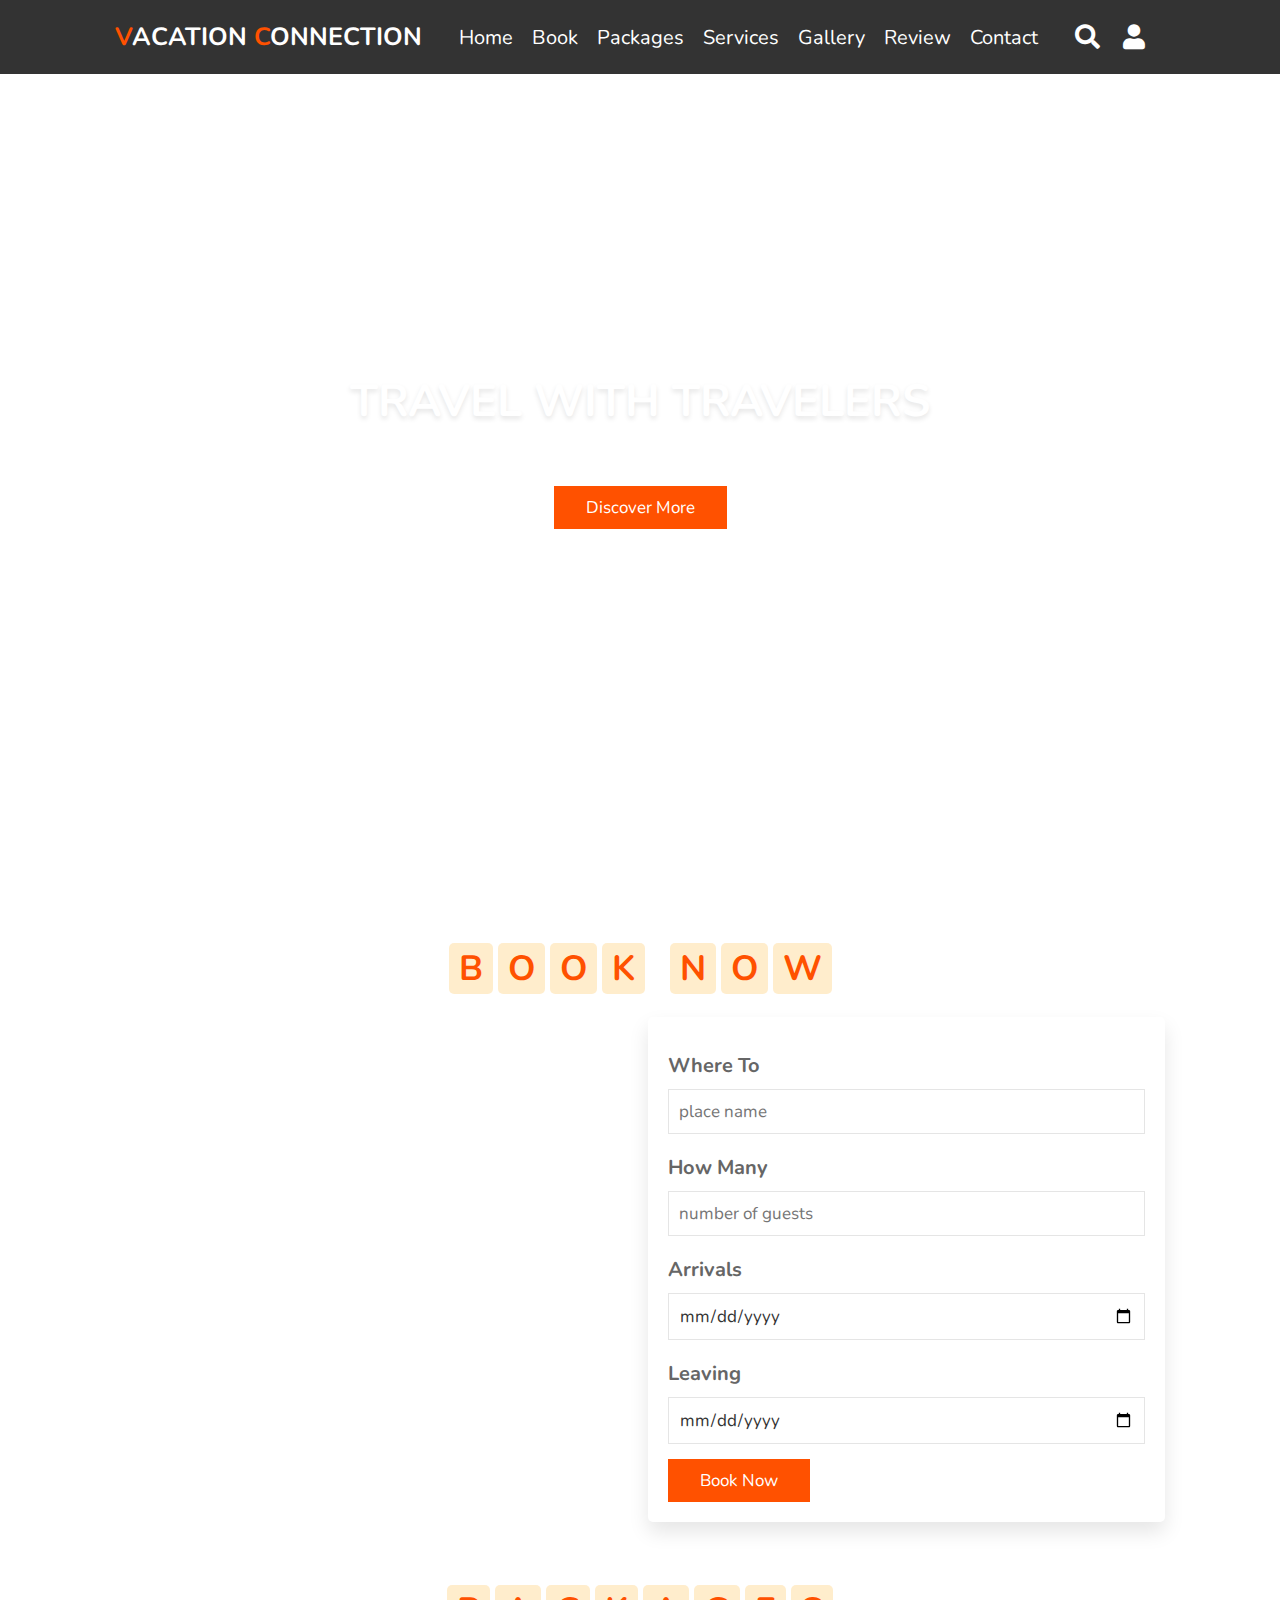
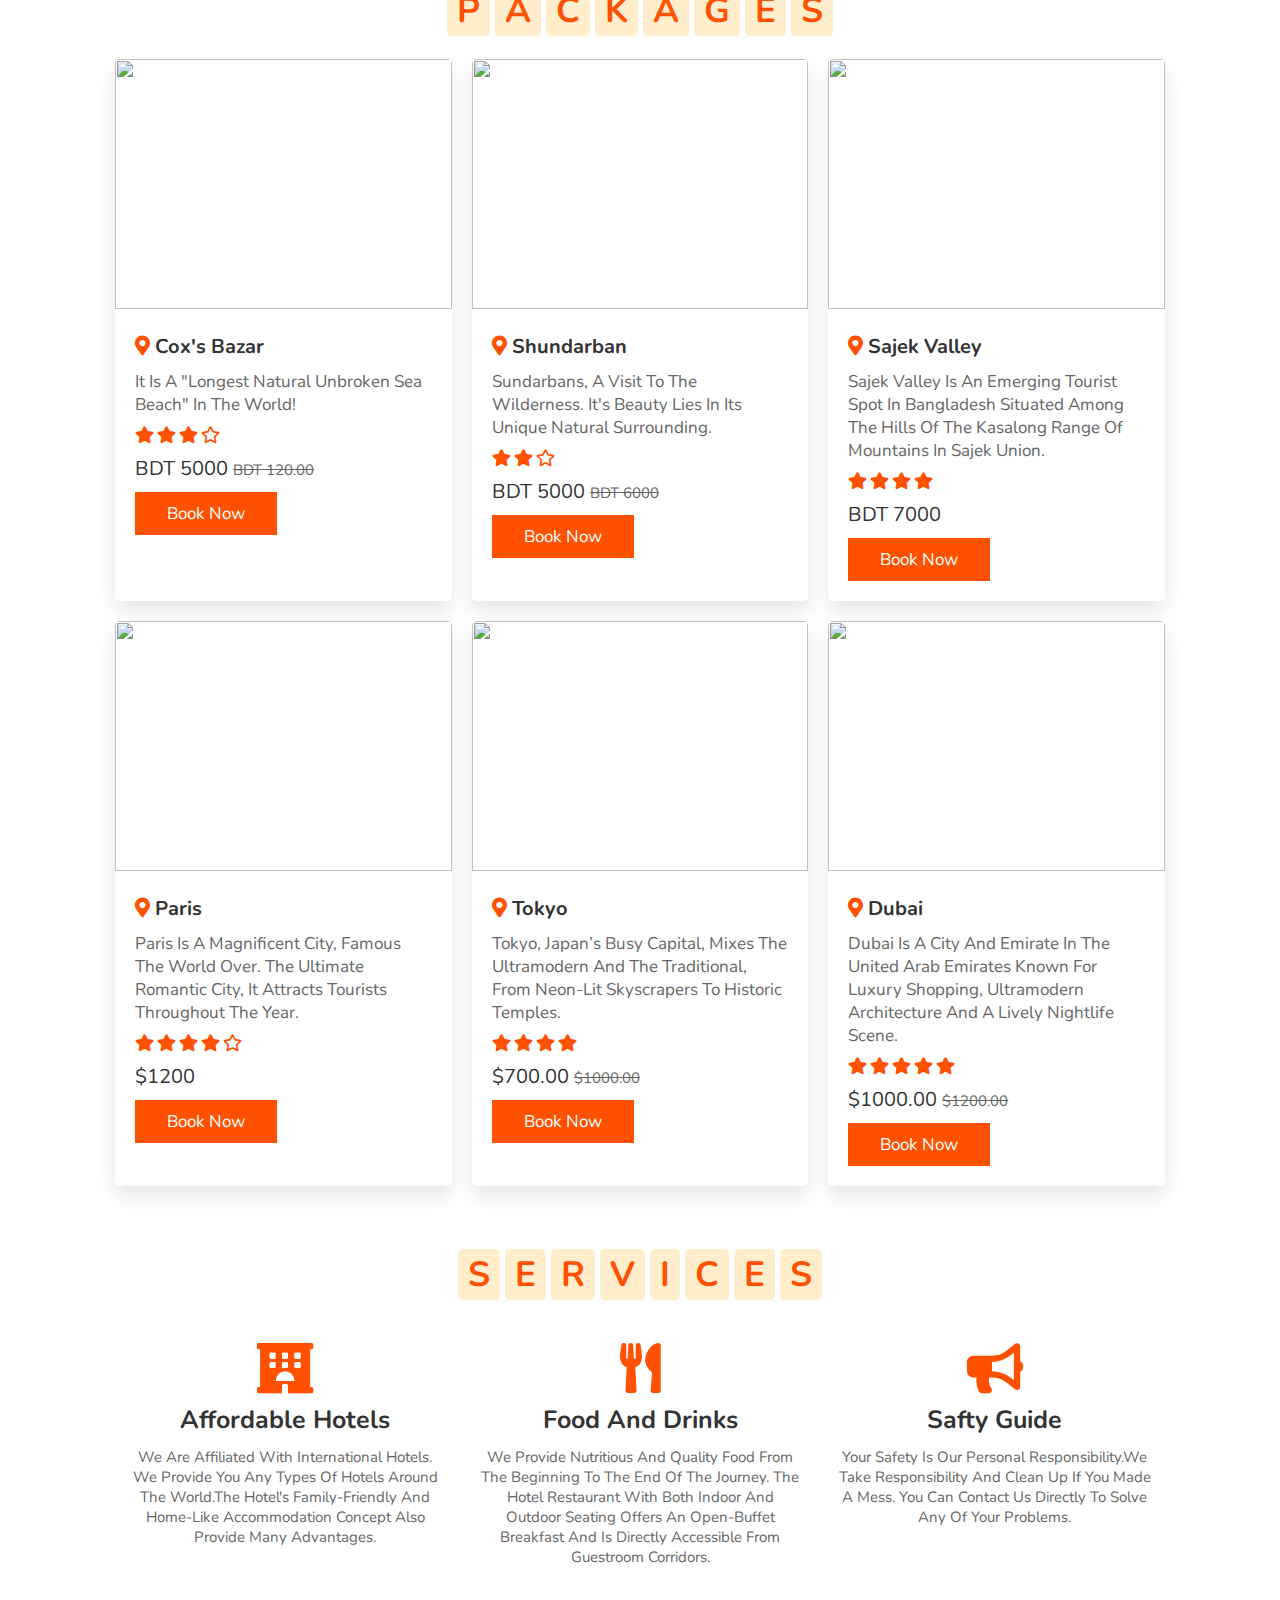
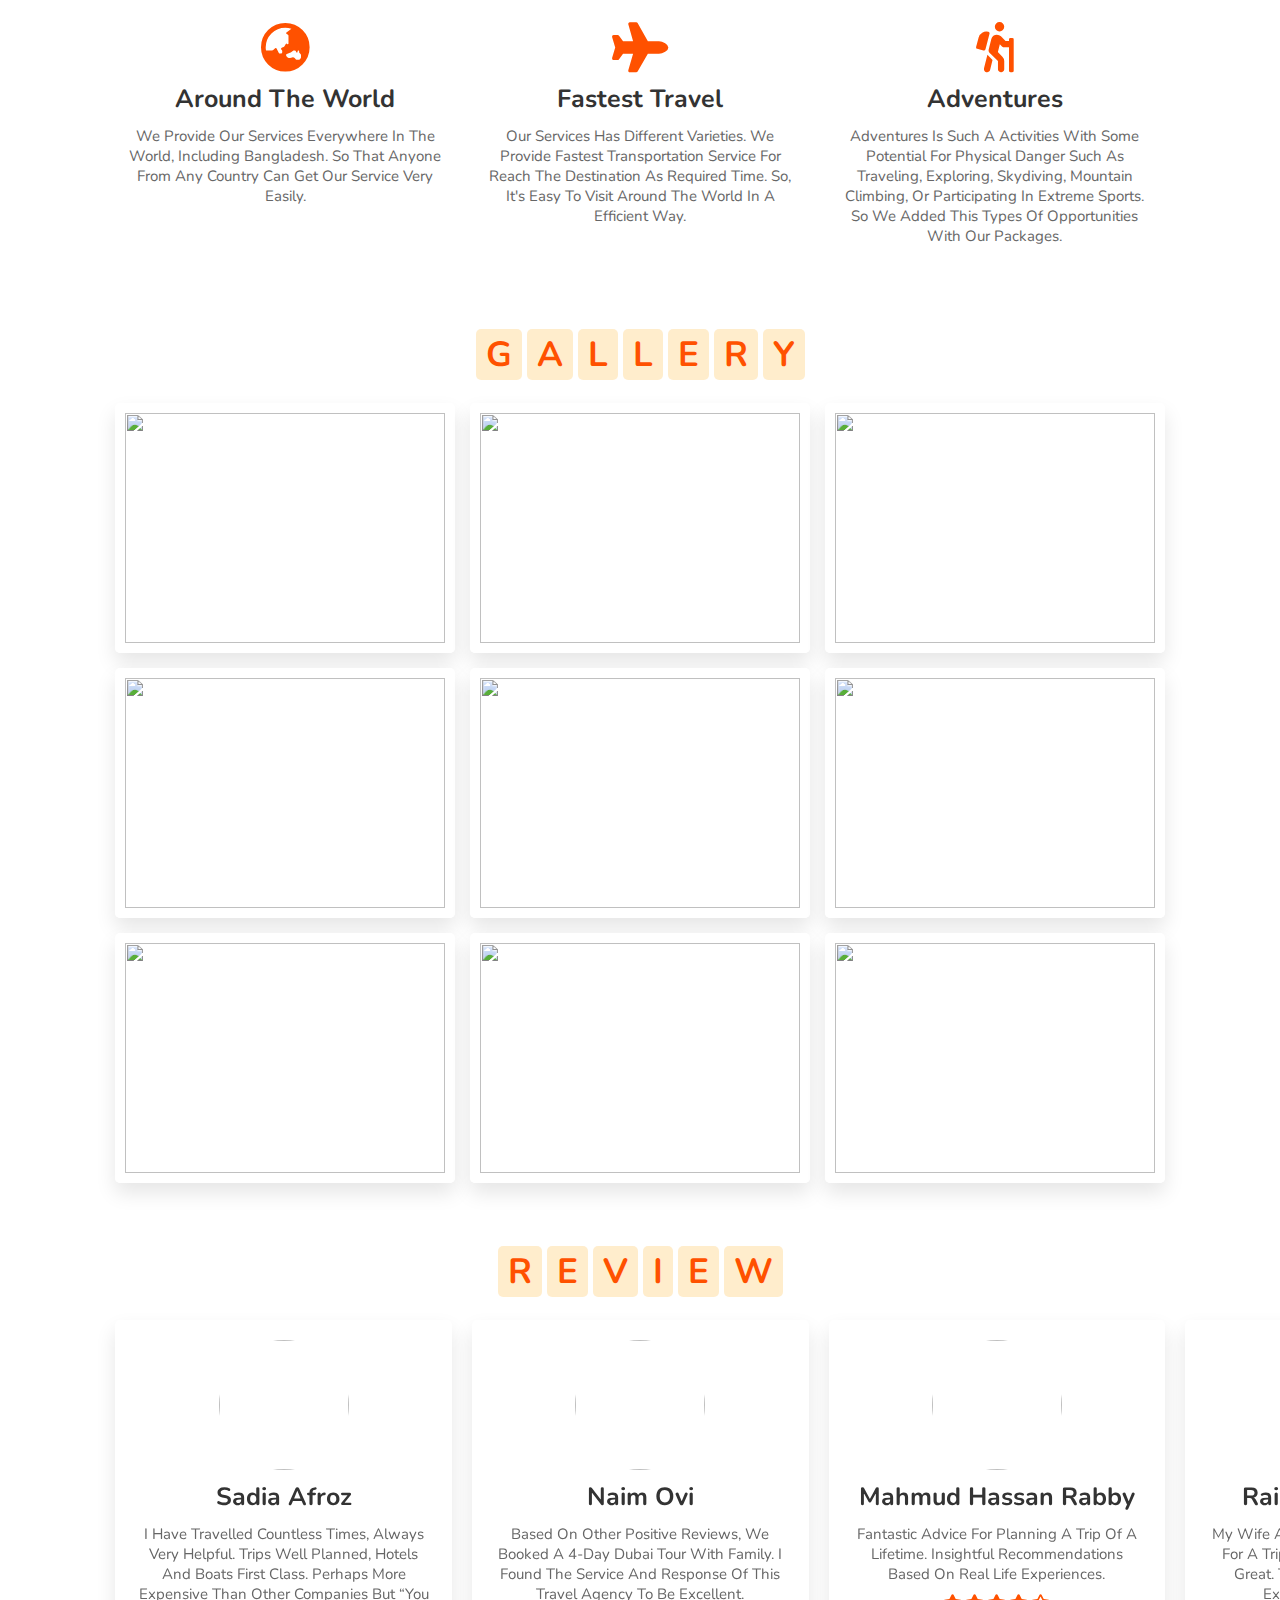
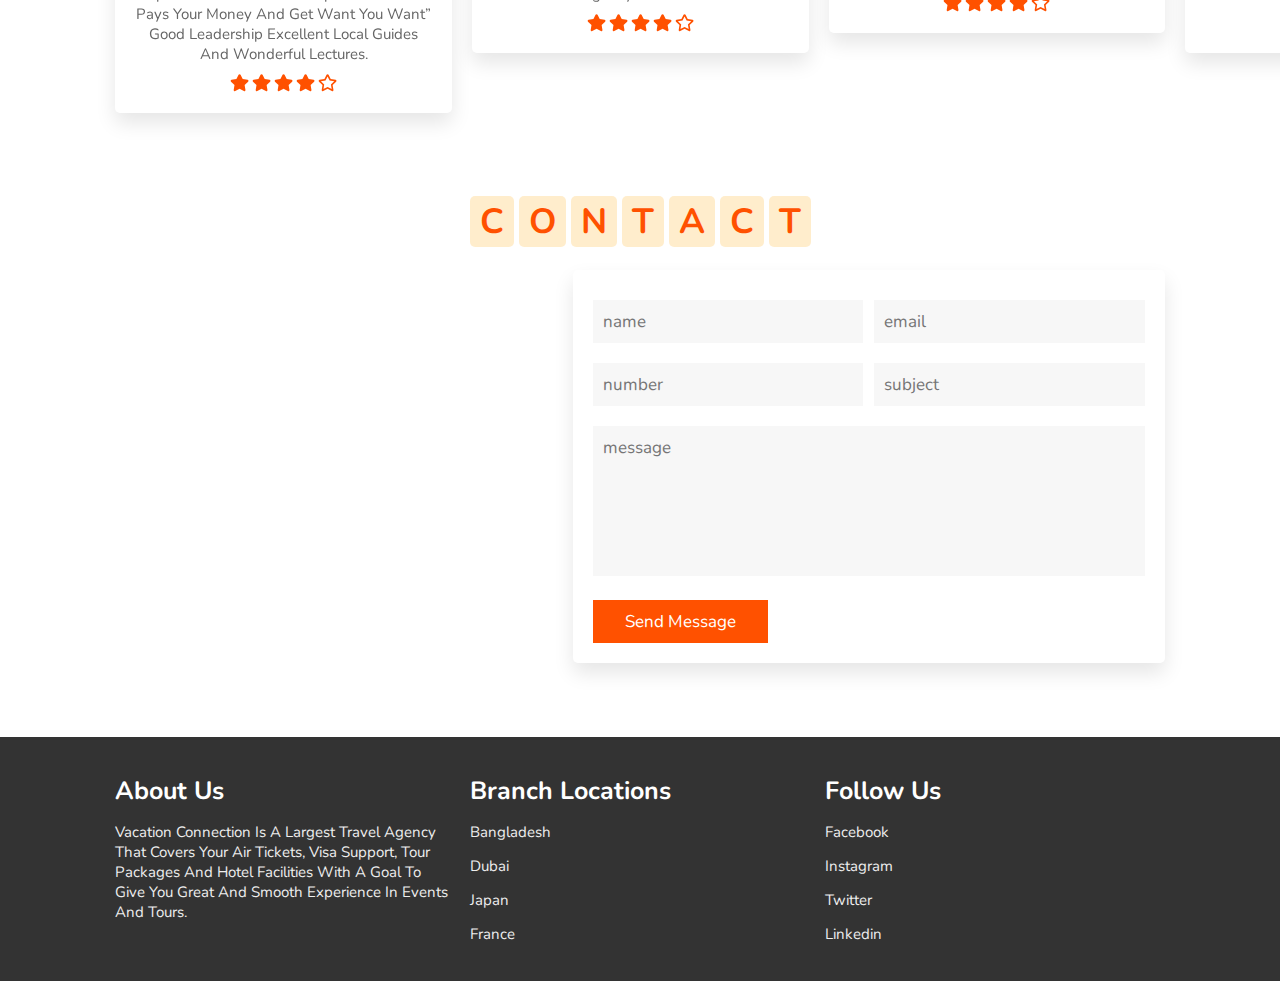
==== index.html @ c0def6b1 "Rename home.html to index.html" ====
<!DOCTYPE html>
<html lang="en">
<head>
    <meta charset="UTF-8">
    <meta name="viewport" content="width=device-width, initial-scale=1.0">
    <link rel="stylesheet" href="https://unpkg.com/swiper/swiper-bundle.min.css" />
    <link rel="stylesheet" href="https://cdnjs.cloudflare.com/ajax/libs/font-awesome/5.15.3/css/all.min.css">
    <title>Vacation Connection</title>
    <link rel="shortcut icon" href="./images/logo.png" type="image/x-icon" />
    <link rel="stylesheet" href="home.css">

</head>
<body>      
<header>
    <div id="menu-bar" class="fas fa-bars"></div>
    <a href="#" class="logo"><span>V</span>acation <span>C</span>onnection</a>
    <nav class="navbar">
        <a href="#home">home</a>
        <a href="#book">book</a>
        <a href="#packages">packages</a>
        <a href="#services">services</a>
        <a href="#gallery">gallery</a>
        <a href="#review">review</a>
        <a href="#contact">contact</a>
    </nav>
    <div class="icons">
        <i class="fas fa-search" id="search-btn"></i>
        <i class="fas fa-user" id="login-btn"></i>
    </div>
    <form action="" class="search-bar-container">
        <input type="search" id="search-bar" placeholder="search here...">
        <label for="search-bar" class="fas fa-search"></label>
    </form>

</header>

<div class="login-form-container">

    <i class="fas fa-times" id="form-close"></i>

    <form action="">
        <h3>login</h3>
        <input type="email" class="box" placeholder="enter your email">
        <input type="password" class="box" placeholder="enter your password">
        <input type="submit" value="login now" class="btn">
        <input type="checkbox" id="remember">
        <label for="remember">remember me</label>
        <p>forget password? <a href="#">click here</a></p>
        <p>don't have and account? <a href="register.html">register now</a></p>
    </form>

</div>

<section class="home" id="home">

    <div class="content">
        <h3>Travel With travelers</h3>
        <p>dicover new places with us, adventure awaits</p>
        <a href="#" class="btn">discover more</a>
    </div>

    
    <div class="video-container">
        <video src="images/vid-1.mp4" id="video-slider" loop autoplay muted></video>
    </div>

</section>

<section class="book" id="book">

    <h1 class="heading">
        <span>b</span>
        <span>o</span>
        <span>o</span>
        <span>k</span>
        <span class="space"></span>
        <span>n</span>
        <span>o</span>
        <span>w</span>
    </h1>

    <div class="row">

        <div class="image">
            <img src="images/Trip.gif" alt="">
        </div>

        <form action="">
            <div class="inputBox">
                <h3>where to</h3>
                <input type="text" placeholder="place name">
            </div>
            <div class="inputBox">
                <h3>how many</h3>
                <input type="number" placeholder="number of guests">
            </div>
            <div class="inputBox">
                <h3>arrivals</h3>
                <input type="date">
            </div>
            <div class="inputBox">
                <h3>leaving</h3>
                <input type="date">
            </div>
            <input type="submit" class="btn" value="book now">
        </form>

    </div>

</section>

<section class="packages" id="packages">

    <h1 class="heading">
        <span>p</span>
        <span>a</span>
        <span>c</span>
        <span>k</span>
        <span>a</span>
        <span>g</span>
        <span>e</span>
        <span>s</span>
    </h1>

    <div class="box-container">

        <div class="box">
            <img src="images/p-1.jpg" alt="">
            <div class="content">
                <h3> <i class="fas fa-map-marker-alt"></i> Cox's Bazar </h3>
                <p>It is a "longest natural unbroken sea beach" in the world!</p>
                <div class="stars">
                    <i class="fas fa-star"></i>
                    <i class="fas fa-star"></i>
                    <i class="fas fa-star"></i>                
                    <i class="far fa-star"></i>
                </div>
                <div class="price"> BDT 5000 <span>BDT 120.00</span> </div>
                <a href="#" class="btn">book now</a>
            </div>
        </div>

        <div class="box">
            <img src="images/p-2.jpg" alt="">
            <div class="content">
                <h3> <i class="fas fa-map-marker-alt"></i> Shundarban </h3>
                <p>Sundarbans, a visit to the wilderness. It's beauty lies in its unique natural surrounding.</p>
                <div class="stars">
                    <i class="fas fa-star"></i>
                    <i class="fas fa-star"></i>                                        
                    <i class="far fa-star"></i>
                </div>
                <div class="price"> BDT 5000 <span>BDT 6000</span> </div>
                <a href="#" class="btn">book now</a>
            </div>
        </div>

        <div class="box">
            <img src="images/p-3.jpg" alt="">
            <div class="content">
                <h3> <i class="fas fa-map-marker-alt"></i> sajek Valley </h3>
                <p>Sajek Valley is an emerging tourist spot in Bangladesh situated among the hills of the Kasalong range of mountains in Sajek union.</p>
                <div class="stars">
                    <i class="fas fa-star"></i>
                    <i class="fas fa-star"></i>
                    <i class="fas fa-star"></i>
                    <i class="fas fa-star"></i>                                     
                </div>
                <div class="price"> BDT 7000</div>
                <a href="#" class="btn">book now</a>
            </div>
        </div>

        <div class="box">
            <img src="images/p-4.jpg" alt="">
            <div class="content">
                <h3> <i class="fas fa-map-marker-alt"></i> paris </h3>
                <p>Paris is a magnificent city, famous the world over. The ultimate romantic city, it attracts tourists throughout the year.</p>
                <div class="stars">
                    <i class="fas fa-star"></i>
                    <i class="fas fa-star"></i>
                    <i class="fas fa-star"></i>
                    <i class="fas fa-star"></i>
                    <i class="far fa-star"></i>
                </div>
                <div class="price"> $1200 </div>
                <a href="#" class="btn">book now</a>
            </div>
        </div>

        <div class="box">
            <img src="images/p-5.jpg" alt="">
            <div class="content">
                <h3> <i class="fas fa-map-marker-alt"></i> tokyo </h3>
                <p>Tokyo, Japan’s busy capital, mixes the ultramodern and the traditional, from neon-lit skyscrapers to historic temples.</p>
                <div class="stars">
                    <i class="fas fa-star"></i>
                    <i class="fas fa-star"></i>
                    <i class="fas fa-star"></i>
                    <i class="fas fa-star"></i>                    
                </div>
                <div class="price"> $700.00 <span>$1000.00</span> </div>
                <a href="#" class="btn">book now</a>
            </div>
        </div>

        <div class="box">
            <img src="images/Dubai.jpg" alt="">
            <div class="content">
                <h3> <i class="fas fa-map-marker-alt"></i> dubai </h3>
                <p>Dubai is a city and emirate in the United Arab Emirates known for luxury shopping, ultramodern architecture and a lively nightlife scene.</p>
                <div class="stars">
                    <i class="fas fa-star"></i>
                    <i class="fas fa-star"></i>
                    <i class="fas fa-star"></i>
                    <i class="fas fa-star"></i>
                    <i class="fas fa-star"></i>                    
                </div>
                <div class="price"> $1000.00 <span>$1200.00</span> </div>
                <a href="#" class="btn">book now</a>
            </div>
        </div>

    </div>

</section>

<section class="services" id="services">

    <h1 class="heading">
        <span>s</span>
        <span>e</span>
        <span>r</span>
        <span>v</span>
        <span>i</span>
        <span>c</span>
        <span>e</span>
        <span>s</span>
    </h1>

    <div class="box-container">

        <div class="box">
            <i class="fas fa-hotel"></i>
            <h3>affordable hotels</h3>
            <p>We are affiliated with International Hotels. We provide you any types of Hotels around the world.The hotel's family-friendly and home-like accommodation concept also provide many advantages.</p>
        </div>
        <div class="box">
            <i class="fas fa-utensils"></i>
            <h3>food and drinks</h3>
            <p>We provide nutritious and quality food from the beginning to the end of the journey. The hotel restaurant with both indoor and outdoor seating offers an open-buffet breakfast and is directly accessible from guestroom corridors.</p>
        </div>
        <div class="box">
            <i class="fas fa-bullhorn"></i>
            <h3>safty guide</h3>
            <p>Your safety is our personal responsibility.We take responsibility and clean up if you made a mess. You can contact us directly to solve any of your problems.</p>
        </div>
        <div class="box">
            <i class="fas fa-globe-asia"></i>
            <h3>around the world</h3>
            <p>We provide our services everywhere in the world, including Bangladesh. So that anyone from any country can get our service very easily.</p>
        </div>
        <div class="box">
            <i class="fas fa-plane"></i>
            <h3>fastest travel</h3>
            <p>Our services has different varieties. We provide fastest transportation service for reach the destination as required time. So, It's easy to visit around the world in a efficient way.</p>
        </div>
        <div class="box">
            <i class="fas fa-hiking"></i>
            <h3>adventures</h3>
            <p>Adventures is such a  activities with some potential for physical danger such as traveling, exploring, skydiving, mountain climbing, or participating in extreme sports. So we added this types of opportunities with our packages.</p>
        </div>

    </div>

</section>

<section class="gallery" id="gallery">

    <h1 class="heading">
        <span>g</span>
        <span>a</span>
        <span>l</span>
        <span>l</span>
        <span>e</span>
        <span>r</span>
        <span>y</span>
    </h1>

    <div class="box-container">

        <div class="box">
            <img src="images/g-1.jpg" alt="">
            <div class="content">
                <h3>amazing places</h3>
                <p></p>
                <a href="#" class="btn">see more</a>
            </div>
        </div>
        <div class="box">
            <img src="images/g-2.jpg" alt="">
            <div class="content">
                <h3>amazing places</h3>
                <p></p>
                <a href="#" class="btn">see more</a>
            </div>
        </div>
        <div class="box">
            <img src="images/g-3.jpg" alt="">
            <div class="content">
                <h3>amazing places</h3>
                <p></p>
                <a href="#" class="btn">see more</a>
            </div>
        </div>
        <div class="box">
            <img src="images/g-4.jpg" alt="">
            <div class="content">
                <h3>amazing places</h3>
                <p></p>
                <a href="#" class="btn">see more</a>
            </div>
        </div>
        <div class="box">
            <img src="images/g-5.jpg" alt="">
            <div class="content">
                <h3>amazing places</h3>
                <p></p>
                <a href="#" class="btn">see more</a>
            </div>
        </div>
        <div class="box">
            <img src="images/g-6.jpg" alt="">
            <div class="content">
                <h3>amazing places</h3>
                <p></p>
                <a href="#" class="btn">see more</a>
            </div>
        </div>
        <div class="box">
            <img src="images/g-7.jpg" alt="">
            <div class="content">
                <h3>amazing places</h3>
                <p></p>
                <a href="#" class="btn">see more</a>
            </div>
        </div>
        <div class="box">
            <img src="images/g-8.jpg" alt="">
            <div class="content">
                <h3>amazing places</h3>
                <p></p>
                <a href="#" class="btn">see more</a>
            </div>
        </div>
        <div class="box">
            <img src="images/g-9.jpg" alt="">
            <div class="content">
                <h3>amazing places</h3>
                <p></p>
                <a href="#" class="btn">see more</a>
            </div>
        </div>

    </div>

</section>

<section class="review" id="review">

    <h1 class="heading">
        <span>r</span>
        <span>e</span>
        <span>v</span>
        <span>i</span>
        <span>e</span>
        <span>w</span>
    </h1>

    <div class="swiper-container review-slider">

        <div class="swiper-wrapper">

            <div class="swiper-slide">
                <div class="box">
                    <img src="images/Alma.jpg" alt="">
                    <h3>Sadia Afroz</h3>
                    <p>I have travelled countless times, always very helpful. Trips well planned, hotels and boats first class. Perhaps more expensive than other companies but “you pays your money and get want you want” Good leadership excellent local guides and wonderful lectures.</p>
                    <div class="stars">
                        <i class="fas fa-star"></i>
                        <i class="fas fa-star"></i>
                        <i class="fas fa-star"></i>
                        <i class="fas fa-star"></i>
                        <i class="far fa-star"></i>
                    </div>
                </div>
            </div>
            <div class="swiper-slide">
                <div class="box">
                    <img src="images/ovi.jpg" alt="">
                    <h3>Naim Ovi</h3>
                    <p>Based on other positive  reviews, we booked a 4-day Dubai tour with family. I found the service and response of this travel agency to be excellent.</p>
                    <div class="stars">
                        <i class="fas fa-star"></i>
                        <i class="fas fa-star"></i>
                        <i class="fas fa-star"></i>
                        <i class="fas fa-star"></i>
                        <i class="far fa-star"></i>
                    </div>
                </div>
            </div>
            <div class="swiper-slide">
                <div class="box">
                    <img src="images/Mahmud.jpg" alt="">
                    <h3>Mahmud Hassan Rabby</h3>
                    <p>Fantastic advice for planning a trip of a lifetime. Insightful recommendations based on real life experiences.</p>
                    <div class="stars">
                        <i class="fas fa-star"></i>
                        <i class="fas fa-star"></i>
                        <i class="fas fa-star"></i>
                        <i class="fas fa-star"></i>
                        <i class="far fa-star"></i>
                    </div>
                </div>
            </div>
            <div class="swiper-slide">
                <div class="box">
                    <img src="images/Raihan.jpg" alt="">
                    <h3>Raihan Bin Rafique</h3>
                    <p>My Wife and I recently used Paris Travel for a trip to France. The destination is great. The hotel service and other excursions were excellent.</p>
                    <div class="stars">
                        <i class="fas fa-star"></i>
                        <i class="fas fa-star"></i>
                        <i class="fas fa-star"></i>
                        <i class="fas fa-star"></i>
                        <i class="far fa-star"></i>
                    </div>
                </div>
            </div>

        </div>

    </div>

</section>

<section class="contact" id="contact">
    
    <h1 class="heading">
        <span>c</span>
        <span>o</span>
        <span>n</span>
        <span>t</span>
        <span>a</span>
        <span>c</span>
        <span>t</span>
    </h1>

    <div class="row">

        <div class="image">
            <img src="images/contact-img.svg" alt="">
        </div>

        <form action="">
            <div class="inputBox">
                <input type="text" placeholder="name">
                <input type="email" placeholder="email">
            </div>
            <div class="inputBox">
                <input type="number" placeholder="number">
                <input type="text" placeholder="subject">
            </div>
            <textarea placeholder="message" name="" id="" cols="30" rows="10"></textarea>
            <input type="submit" class="btn" value="send message">
        </form>

    </div>
    
</section>

<section class="brand-container">

    <div class="swiper-container brand-slider">
        <div class="swiper-wrapper">
            <div class="swiper-slide"><img src="images/1.jpg" alt=""></div>
            <div class="swiper-slide"><img src="images/2.jpg" alt=""></div>
            <div class="swiper-slide"><img src="images/3.jpg" alt=""></div>
            <div class="swiper-slide"><img src="images/4.jpg" alt=""></div>
            <div class="swiper-slide"><img src="images/5.jpg" alt=""></div>
            <div class="swiper-slide"><img src="images/6.jpg" alt=""></div>            
        </div>
    </div>

</section>

<section class="footer">

    <div class="box-container">

        <div class="box">
            <h3>about us</h3>
            <p>Vacation Connection is a largest travel agency that covers your air tickets, visa support, tour packages and hotel facilities with a goal to give you great and smooth experience in events and tours.</p>
        </div>
        <div class="box">
            <h3>branch locations</h3>
            <a href="#">Bangladesh</a>
            <a href="#">Dubai</a>
            <a href="#">japan</a>
            <a href="#">france</a>
        </div>
        
        <div class="box">
            <h3>follow us</h3>
            <a href="https://www.facebook.com/"target = "_blank">facebook</a>
            <a href="https://www.instagram.com/"target = "_blank">instagram</a>
            <a href="https://twitter.com/"target = "_blank">twitter</a>
            <a href="https://www.linkedin.com/"target = "_blank">linkedin</a>
        </div>

    </div>
</section>

<script src="https://unpkg.com/swiper/swiper-bundle.min.js"></script>
<script src="home.js"></script>
</body>
</html>
---- home.css ----
@import url('https://fonts.googleapis.com/css2?family=Nunito:wght@200;300;400;600;700&display=swap');

:root{
  --orange:#ff5100;
}

*{
  font-family: 'Nunito', sans-serif;
  margin:0; padding:0;
  box-sizing: border-box;
  text-transform: capitalize;
  outline: none; border:none;
  text-decoration: none;
  transition: all .2s linear;
}

*::selection{
  background:var(--orange);
  color:#fff;
}

html{
  font-size: 62.5%;
  overflow-x: hidden;
  scroll-padding-top: 6rem;
  scroll-behavior: smooth;
}

section{
  padding:2rem 9%;
}

.heading{
  text-align: center;
  padding:2.5rem 0
}

.heading span{
  font-size: 3.5rem;
  background:rgba(255, 165, 0,.2);
  color:var(--orange);
  border-radius: .5rem;
  padding:.2rem 1rem;
}

.heading span.space{
  background:none;
}

.btn{
  display: inline-block;
  margin-top: 1rem;
  background:var(--orange);
  color:#fff;
  padding:.8rem 3rem;
  border:.2rem solid var(--orange);
  cursor: pointer;
  font-size: 1.7rem;
}

.btn:hover{
  background:rgba(255, 165, 0,.2);
  color:var(--orange);
}

header{
  position: fixed;
  top:0; left: 0; right:0;
  background:#333;
  z-index: 1000;
  display: flex;
  align-items: center;
  justify-content: space-between;
  padding:2rem 9%;
}

header .logo{
  font-size: 2.5rem;
  font-weight: bolder;
  color:#fff;
  text-transform: uppercase;
}

header .logo span{
  color:var(--orange);
}

header .navbar a{
  color:#fff;
  font-size: 2rem;
  margin:0 .8rem;
}

header .navbar a:hover{
  color:var(--orange);
}

header .icons i{
  font-size: 2.5rem;
  color:#fff;
  cursor: pointer;
  margin-right: 2rem;
}

header .icons i:hover{
  color:var(--orange);
}

header .search-bar-container{
  position: absolute;
  top:100%; left: 0; right:0;
  padding:1.5rem 2rem;
  background:#333;
  border-top: .1rem solid rgba(255,255,255,.2);
  display: flex;
  align-items: center;
  z-index: 1001;
  clip-path: polygon(0 0, 100% 0, 100% 0, 0 0);
}

header .search-bar-container.active{
  clip-path: polygon(0 0, 100% 0, 100% 100%, 0 100%);
}

header .search-bar-container #search-bar{
  width:100%;
  padding:1rem;
  text-transform: none;
  color:#333;
  font-size: 1.7rem;
  border-radius: .5rem;
}

header .search-bar-container label{
  color:#fff;
  cursor: pointer;
  font-size: 3rem;
  margin-left: 1.5rem;
}

header .search-bar-container label:hover{
  color:var(--orange);
}

.login-form-container{
  position: fixed;
  top:-120%; left: 0;
  z-index: 10000;
  min-height: 100vh;
  width:100%;
  background:rgba(0,0,0,.7);
  display: flex;
  align-items: center;
  justify-content: center;
}

.login-form-container.active{
  top:0;
}

.login-form-container form{
  margin:2rem;
  padding:1.5rem 2rem;
  border-radius: .5rem;
  background:#fff;
  width:50rem;
}

.login-form-container form h3{
  font-size: 3rem;
  color:#444;
  text-transform: uppercase;
  text-align: center;
  padding:1rem 0;
}

.login-form-container form .box{
  width:100%;
  padding:1rem;
  font-size: 1.7rem;
  color:#333;
  margin:.6rem 0;
  border:.1rem solid rgba(0,0,0,.3);
  text-transform: none;
}

.login-form-container form .box:focus{
  border-color: var(--orange);;
}

.login-form-container form #remember{
  margin:2rem 0;
}

.login-form-container form label{
  font-size: 1.5rem;
}

.login-form-container form .btn{
  display: block;
  width:100%;
}

.login-form-container form p{
  padding:.5rem 0;
  font-size: 1.5rem;
  color:#666;
}

.login-form-container form p a{
  color:var(--orange);
}

.login-form-container form p a:hover{
  color:#333;
  text-decoration: underline;
}

.login-form-container #form-close{
  position: absolute;
  top:2rem; right:3rem;
  font-size: 5rem;
  color:#fff;
  cursor: pointer;
}

#menu-bar{
  color:#fff;
  border:.1rem solid #fff;
  border-radius: .5rem;
  font-size: 3rem;
  padding:.5rem 1.2rem;
  cursor: pointer;
  display: none;
}

.home{
  min-height: 100vh;
  display: flex;
  align-items: center;
  justify-content: center;
  flex-flow: column;
  position: relative;
  z-index: 0;
}

.home .content{
  text-align: center;
}

.home .content h3{
  font-size: 4.5rem;
  color:#fff;
  text-transform: uppercase;
  text-shadow: 0 .3rem .5rem rgba(0,0,0,.1);
}

.home .content p{
  font-size: 2.5rem;
  color:#fff;
  padding:.5rem 0;
}

.home .video-container video{
  position: absolute;
  top:0; left: 0;
  z-index: -1;
  height: 100%;
  width:100%;
  object-fit: cover;
}

.home .controls{
  padding:1rem;
  border-radius: 5rem;
  background:rgba(0,0,0,.7);
  position: relative;
  top:10rem;
}

.home .controls .vid-btn{
  height:2rem;
  width:2rem;
  display: inline-block;
  border-radius: 50%;
  background:#fff;
  cursor: pointer;
  margin:0 .5rem;
}

.home .controls .vid-btn.active{
  background:var(--orange);
}

.book .row{
  display: flex;
  flex-wrap: wrap;
  gap:1.5rem;
  align-items: center;
}

.book .row .image{
  flex:1 1 40rem;
}

.book .row .image img{
  width:100%;
}

.book .row form{
  flex:1 1 40rem;
  padding:2rem;
  box-shadow: 0 1rem 2rem rgba(0,0,0,.1);
  border-radius: .5rem;
}

.book .row form .inputBox{
  padding:.5rem 0;
}

.book .row form .inputBox input{
  width:100%;
  padding:1rem;
  border:.1rem solid rgba(0,0,0,.1);
  font-size: 1.7rem;
  color:#333;
  text-transform: none;
}

.book .row form .inputBox h3{
  font-size: 2rem;
  padding:1rem 0;
  color:#666;
}

.packages .box-container{
  display: flex;
  flex-wrap: wrap;
  gap:2rem;
}

.packages .box-container .box{
  flex:1 1 30rem;
  border-radius: .5rem;
  overflow: hidden;
  box-shadow: 0 1rem 2rem rgba(0,0,0,.1);
}

.packages .box-container .box img{
  height: 25rem;
  width:100%;
  object-fit: cover;
}

.packages .box-container .box .content{
  padding:2rem;
}

.packages .box-container .box .content h3{
  font-size:2rem;
  color:#333;
}

.packages .box-container .box .content h3 i{
  color:var(--orange);
}

.packages .box-container .box .content p{
  font-size:1.7rem;
  color:#666;
  padding:1rem 0;
}

.packages .box-container .box .content .stars i{
  font-size:1.7rem;
  color:var(--orange);
}

.packages .box-container .box .content .price{
  font-size: 2rem;
  color:#333;
  padding-top: 1rem;
}

.packages .box-container .box .content .price span{
  color:#666;
  font-size: 1.5rem;
  text-decoration: line-through;
}

.services .box-container{
  display: flex;
  flex-wrap: wrap;
  gap:1.5rem;
}

.services .box-container .box{
  flex: 1 1 30rem;
  border-radius: .5rem;
  padding:1rem;
  text-align: center;
}

.services .box-container .box i{
  padding:1rem;
  font-size: 5rem;
  color:var(--orange);
}

.services .box-container .box h3{
  font-size: 2.5rem;
  color:#333;
}

.services .box-container .box p{
  font-size: 1.5rem;
  color:#666;
  padding:1rem 0;
}

.services .box-container .box:hover{
  box-shadow: 0 1rem 2rem rgba(0,0,0,.1);
}

.gallery .box-container{
  display: flex;
  flex-wrap: wrap;
  gap:1.5rem;
}

.gallery .box-container .box{
  overflow: hidden;
  box-shadow: 0 1rem 2rem rgba(0,0,0,.1);
  border:1rem solid #fff;
  border-radius: .5rem;
  flex:1 1 30rem;
  height: 25rem;
  position: relative;
}

.gallery .box-container .box img{
  height: 100%;
  width:100%;
  object-fit: cover;
}

.gallery .box-container .box .content{
  position: absolute;
  top:-100%; left:0;
  height: 100%;
  width:100%;
  text-align: center;
  background:rgba(0,0,0,.7);
  padding:2rem;
  padding-top: 5rem;
}

.gallery .box-container .box:hover .content{
  top:0;
}

.gallery .box-container .box .content h3{
  font-size: 2.5rem;
  color:var(--orange);
}

.gallery .box-container .box .content p{
  font-size: 1.5rem;
  color:#eee;
  padding:.5rem 0;
}

.review .review-slider{
  padding-bottom: 2rem;
}

.review .box{
  padding:2rem;
  text-align: center;
  box-shadow: 0 1rem 2rem rgba(0,0,0,.1);
  border-radius: .5rem;
}

.review .box img{
  height:13rem;
  width:13rem;
  border-radius: 50%;
  object-fit: cover;
  margin-bottom: 1rem;
}

.review .box h3{
  color:#333;
  font-size: 2.5rem;
}

.review .box p{
  color:#666;
  font-size: 1.5rem;
  padding:1rem 0;
}

.review .box .stars i{
  color:var(--orange);
  font-size: 1.7rem;
}

.contact .row{
  display: flex;
  flex-wrap: wrap;
  gap:1.5rem;
  align-items: center;
}

.contact .row .image{
  flex:1 1 35rem;
}

.contact .row .image img{
  width:100%;
}

.contact .row form{
  flex:1 1 50rem;
  padding:2rem;
  box-shadow: 0 1rem 2rem rgba(0,0,0,.1);
  border-radius: .5rem;
}

.contact .row form .inputBox{
  display: flex;
  flex-wrap: wrap;
  justify-content: space-between;
}

.contact .row form .inputBox input, .contact .row form textarea{
  width:49%;
  margin:1rem 0;
  padding:1rem;
  font-size: 1.7rem;
  color:#333;
  background:#f7f7f7;
  text-transform: none;
}

.contact .row form textarea{
  height: 15rem;
  resize: none;
  width:100%;
}

.brand-container{
  text-align: center;
}

.footer{
  background:#333;
}

.footer .box-container{
  display: flex;
  flex-wrap: wrap;
  gap:1.5rem;
}

.footer .box-container .box{
  padding:1rem 0;
  flex:1 1 25rem;
}

.footer .box-container .box h3{
  font-size: 2.5rem;
  padding:.7rem 0;
  color:#fff;
}

.footer .box-container .box p{
  font-size: 1.5rem;
  padding:.7rem 0;
  color:#eee;
}

.footer .box-container .box a{
  display: block;
  font-size: 1.5rem;
  padding:.7rem 0;
  color:#eee;
}

.footer .box-container .box a:hover{
  color:var(--orange);
  text-decoration: underline;
}



/* media queries  */

@media (max-width:1200px){

  html{
    font-size: 55%;
  }

}

@media (max-width:991px){

  header{
    padding:2rem;
  }

  section{
    padding:2rem;
  }

}

@media (max-width:768px){

  #menu-bar{
    display: initial;
  }

  header .navbar{
    position: absolute;
    top:100%; right:0; left: 0;
    background: #333;
    border-top: .1rem solid rgba(255,255,255,.2);
    padding:1rem 2rem;
    clip-path: polygon(0 0, 100% 0, 100% 0, 0 0);
  }

  header .navbar.active{
    clip-path: polygon(0 0, 100% 0, 100% 100%, 0 100%);
  }

  header .navbar a{
    display: block;
    border-radius: .5rem;
    padding:1.5rem;
    margin:1.5rem 0;    
    background:#222;
  }

}

@media (max-width:450px){

  html{
    font-size: 50%;
  }

  .heading span{
    font-size: 2.5rem;
  }

  .contact .row form .inputBox input{
    width:100%;
  }

}
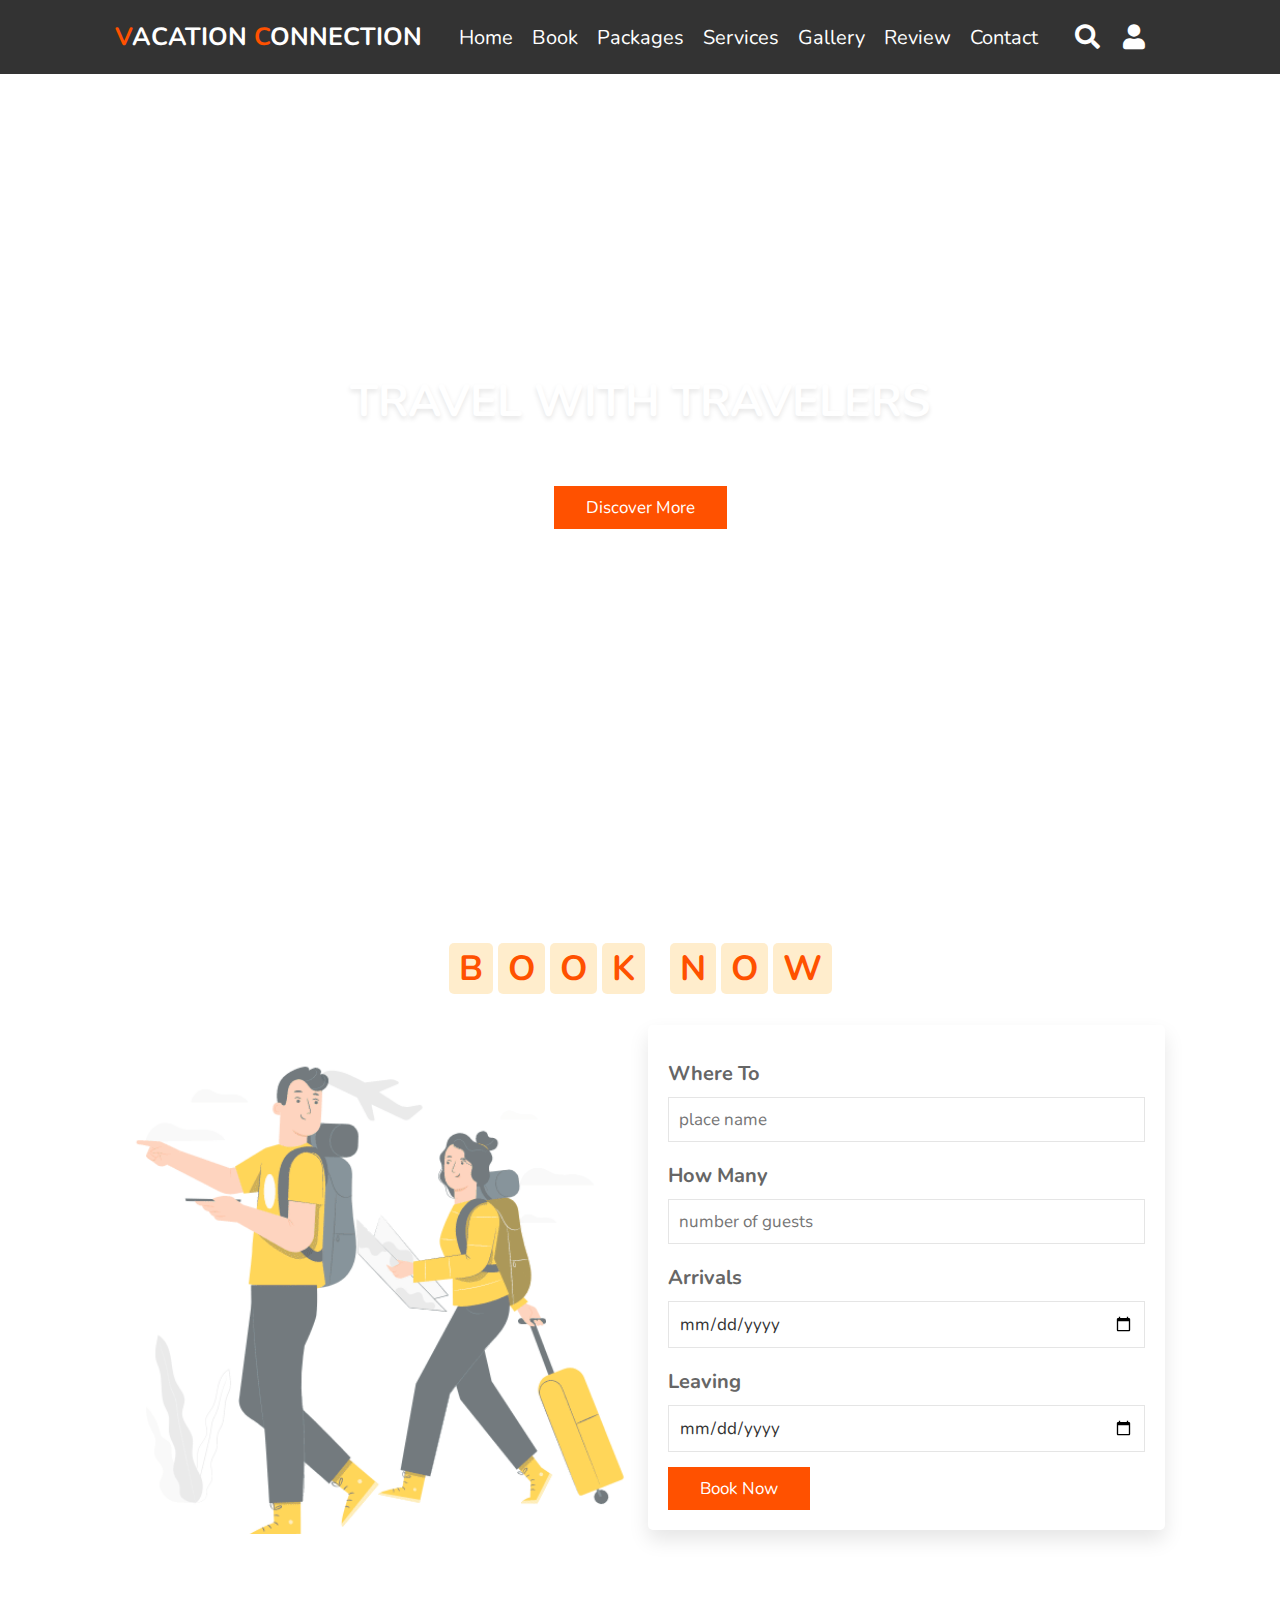
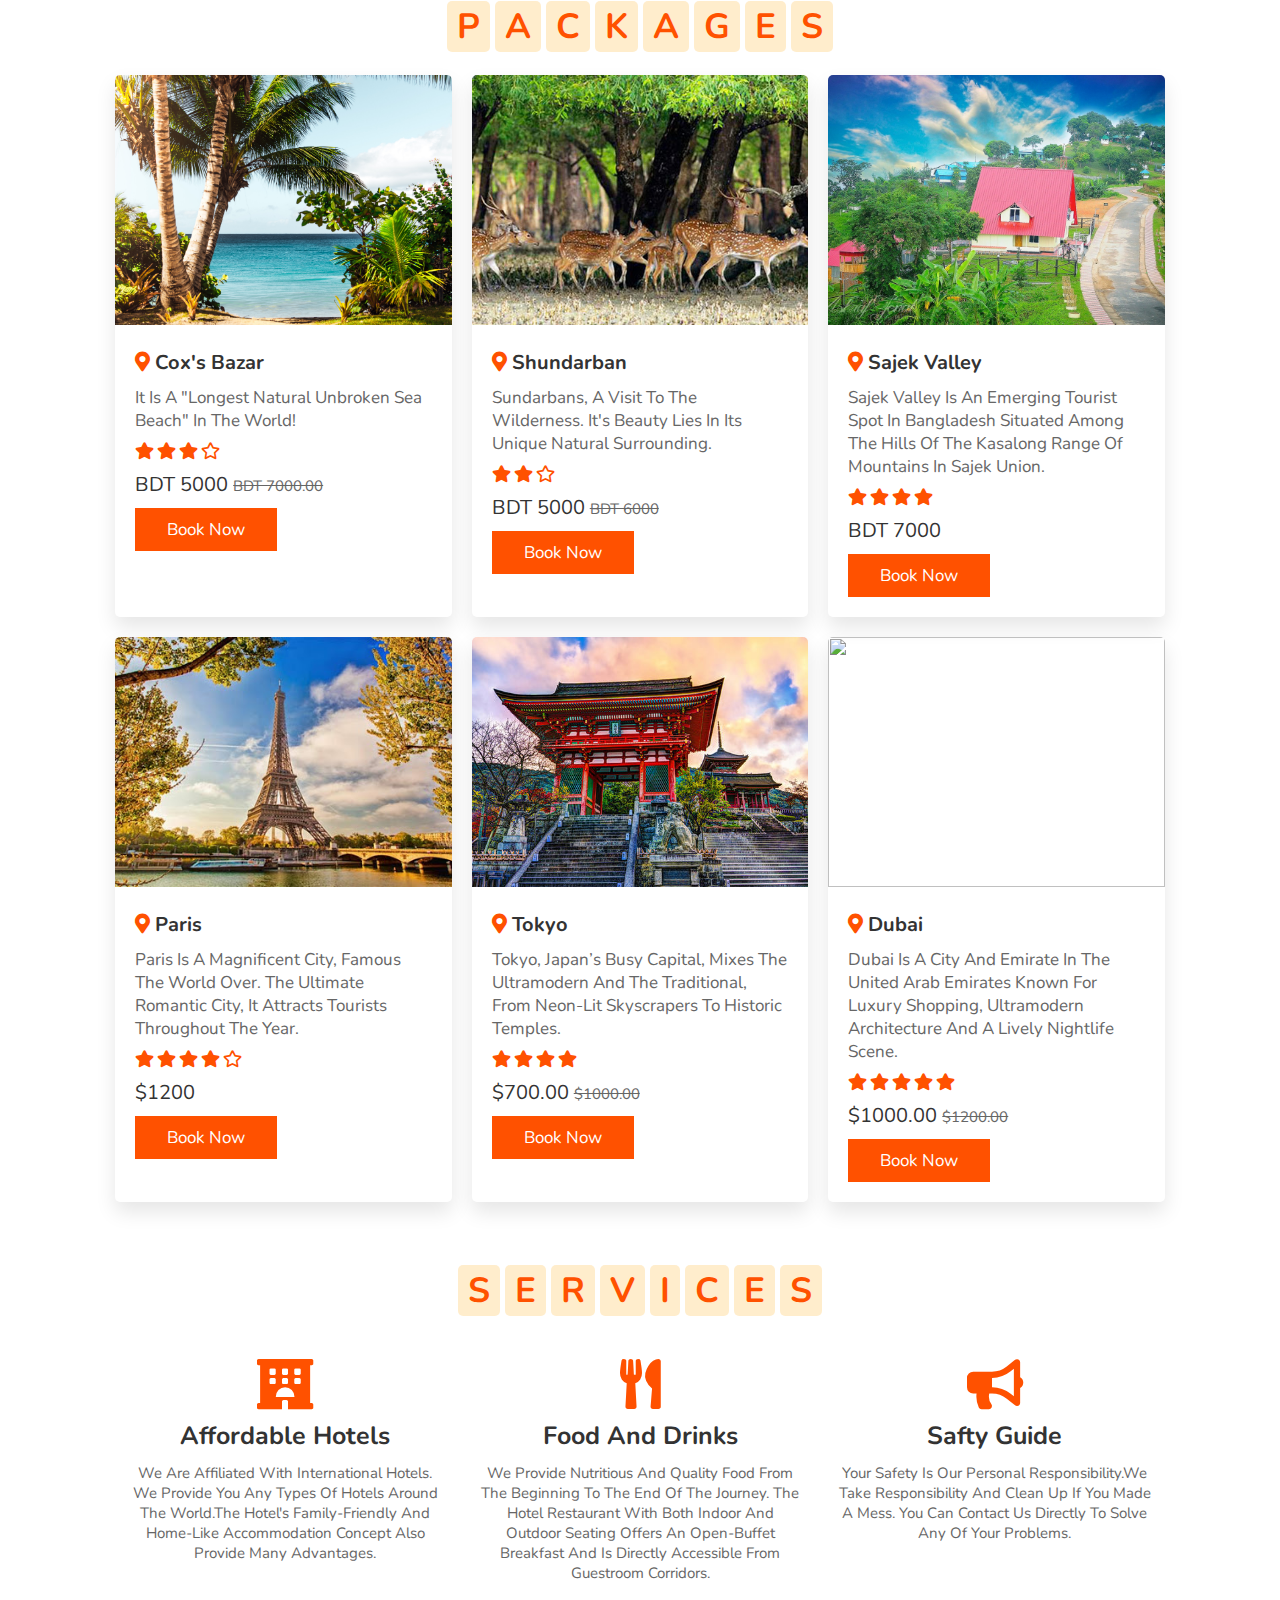
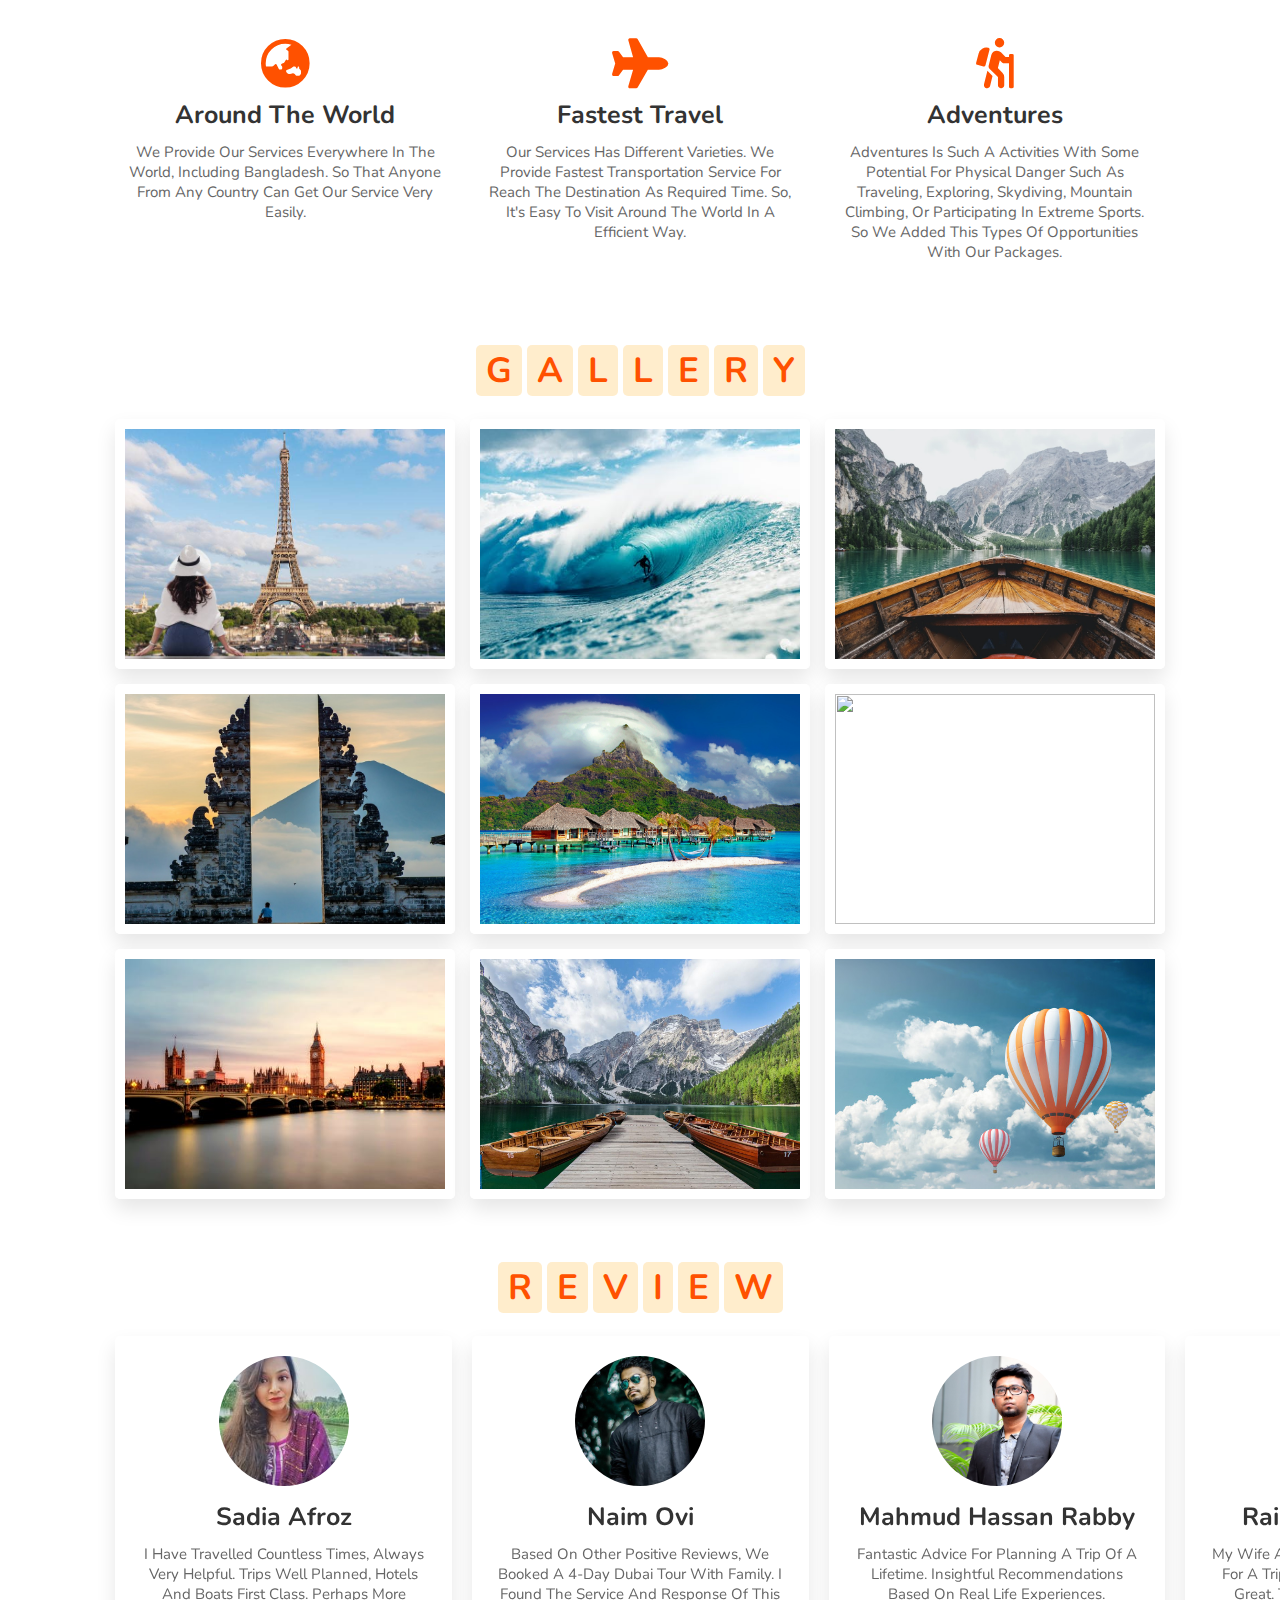
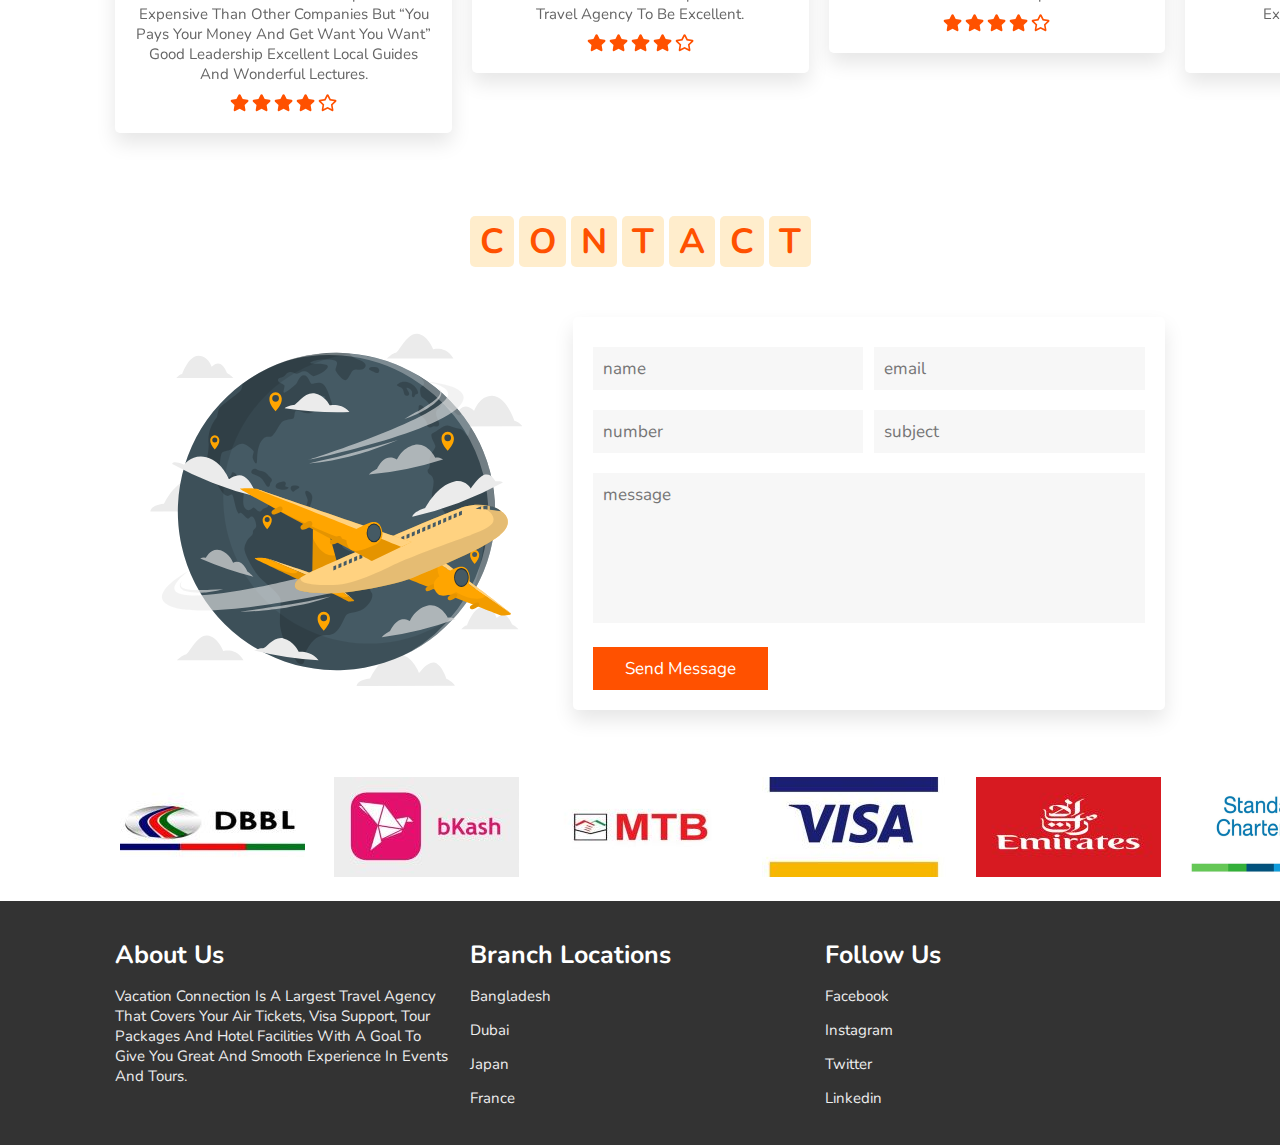
==== commit a8264326: "Update index.html" ====
--- a/index.html
+++ b/index.html
@@ -135,7 +135,7 @@
                     <i class="fas fa-star"></i>                
                     <i class="far fa-star"></i>
                 </div>
-                <div class="price"> BDT 5000 <span>BDT 120.00</span> </div>
+                <div class="price"> BDT 5000 <span>BDT 7000.00</span> </div>
                 <a href="#" class="btn">book now</a>
             </div>
         </div>
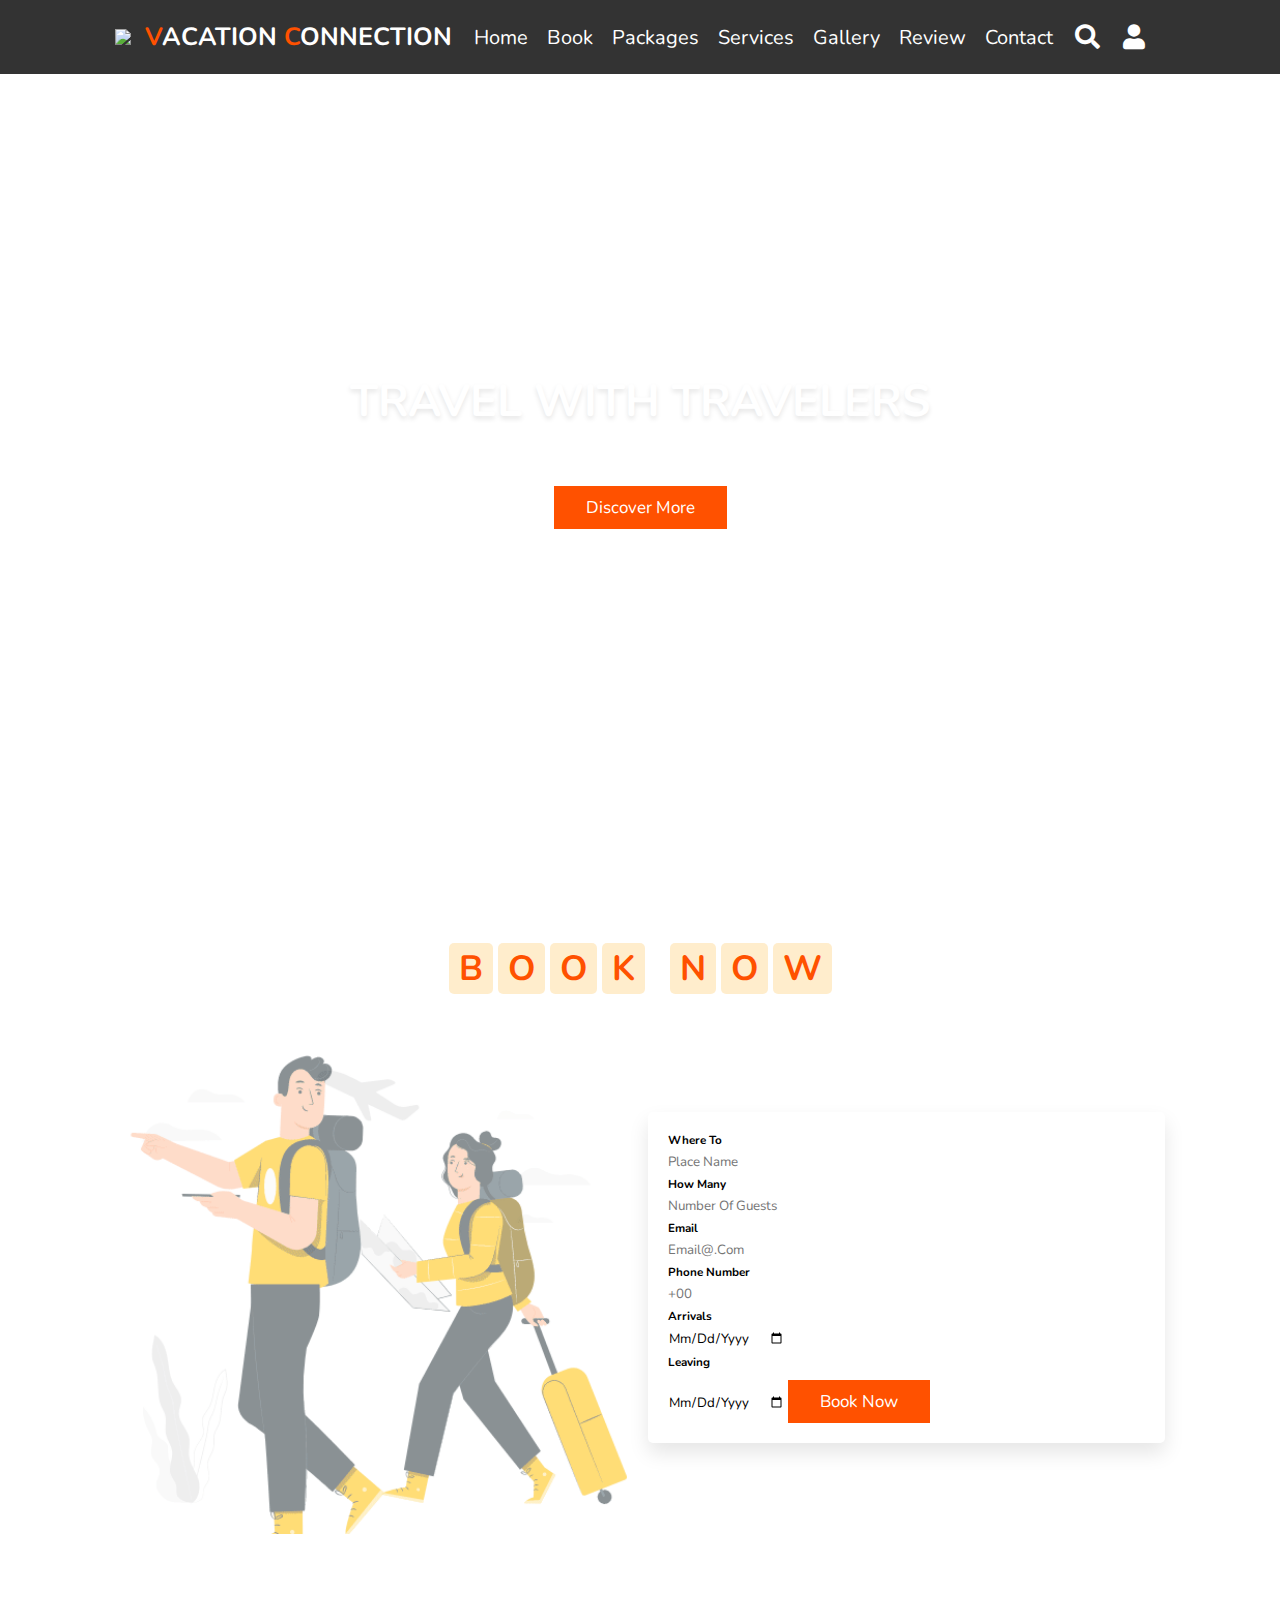
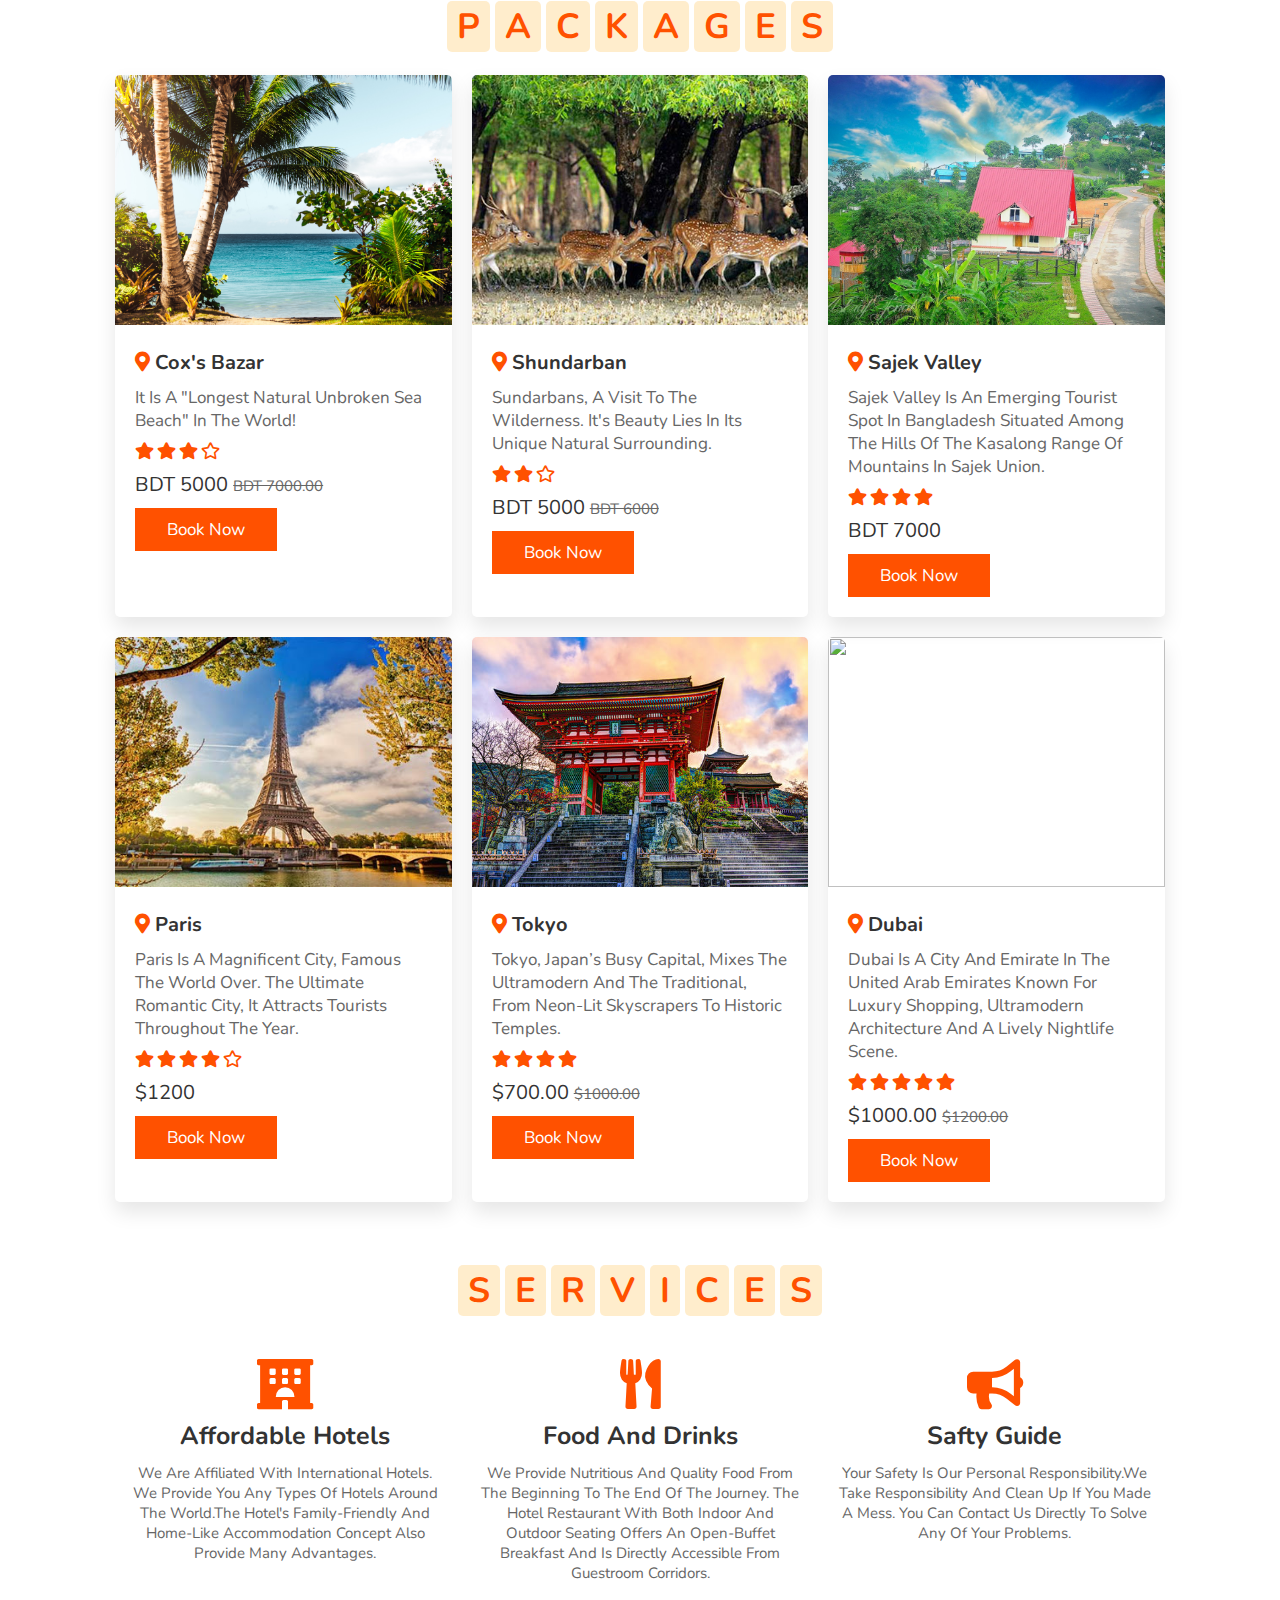
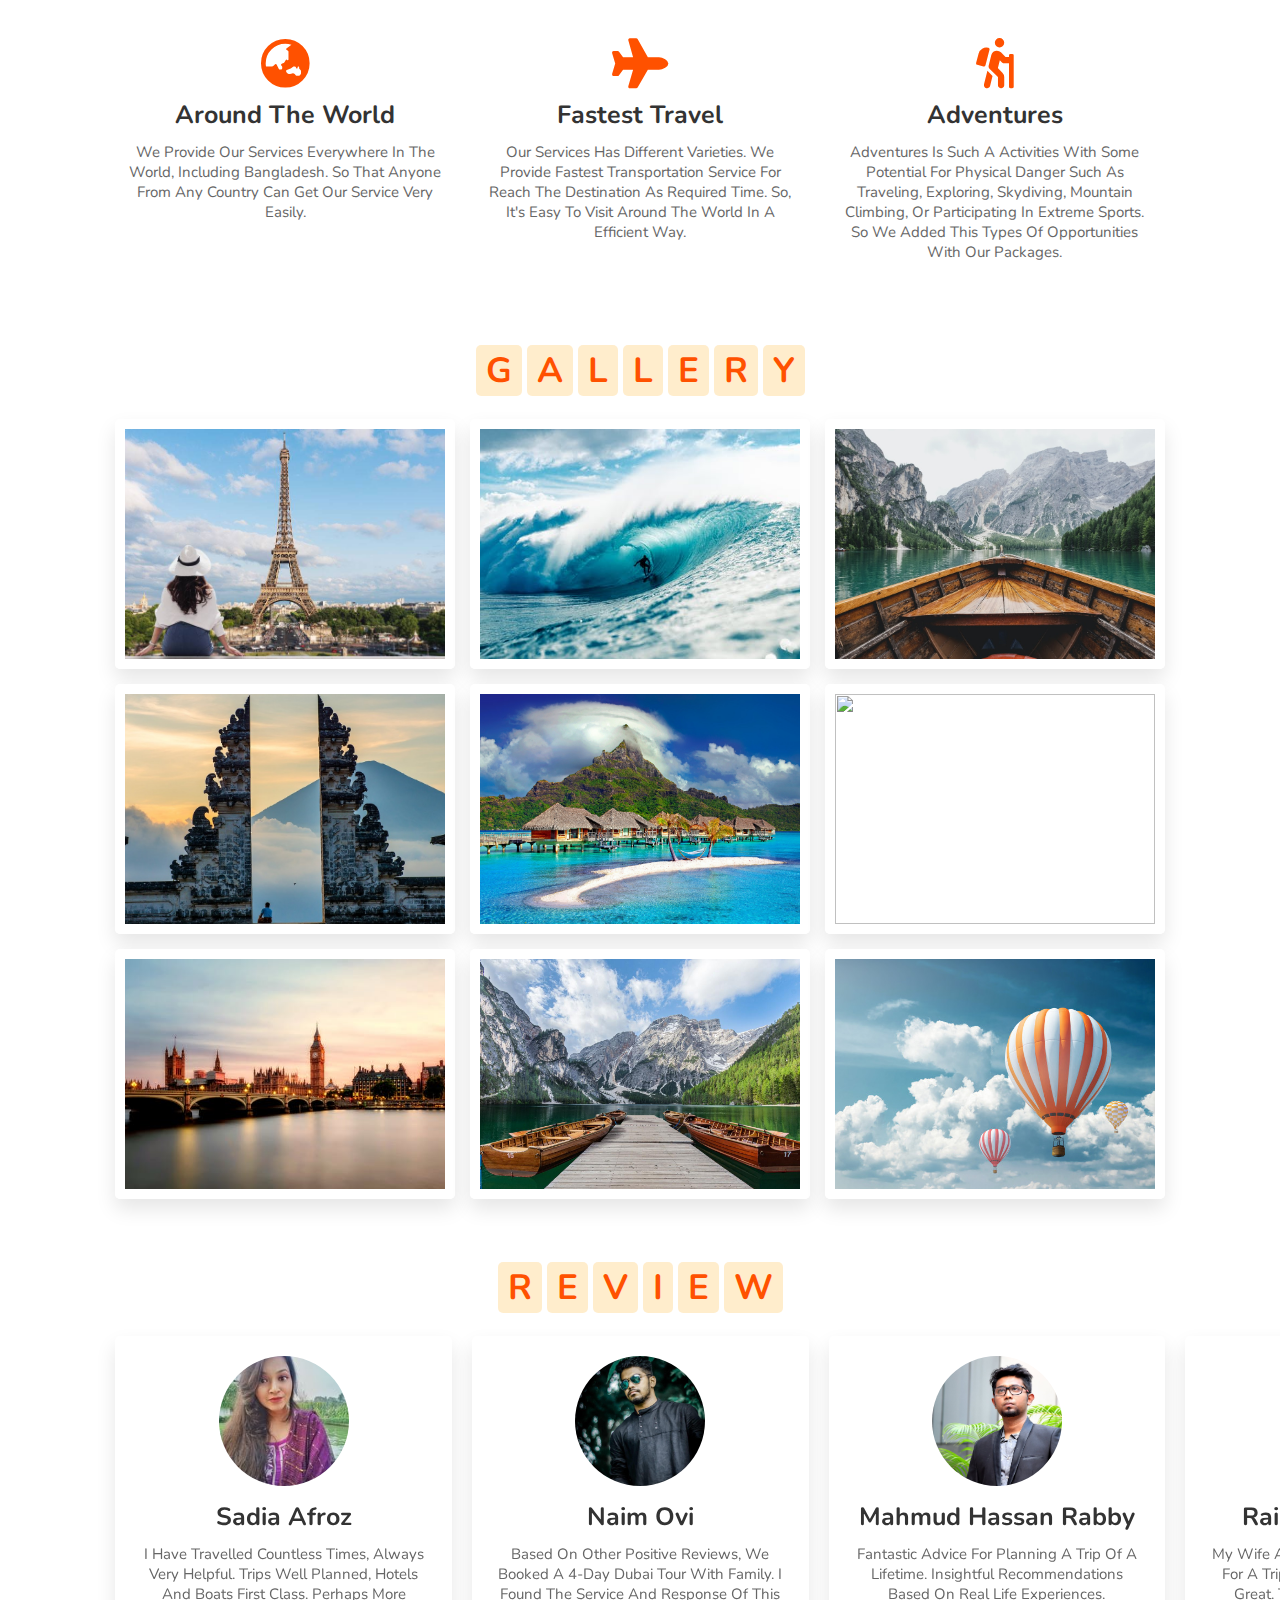
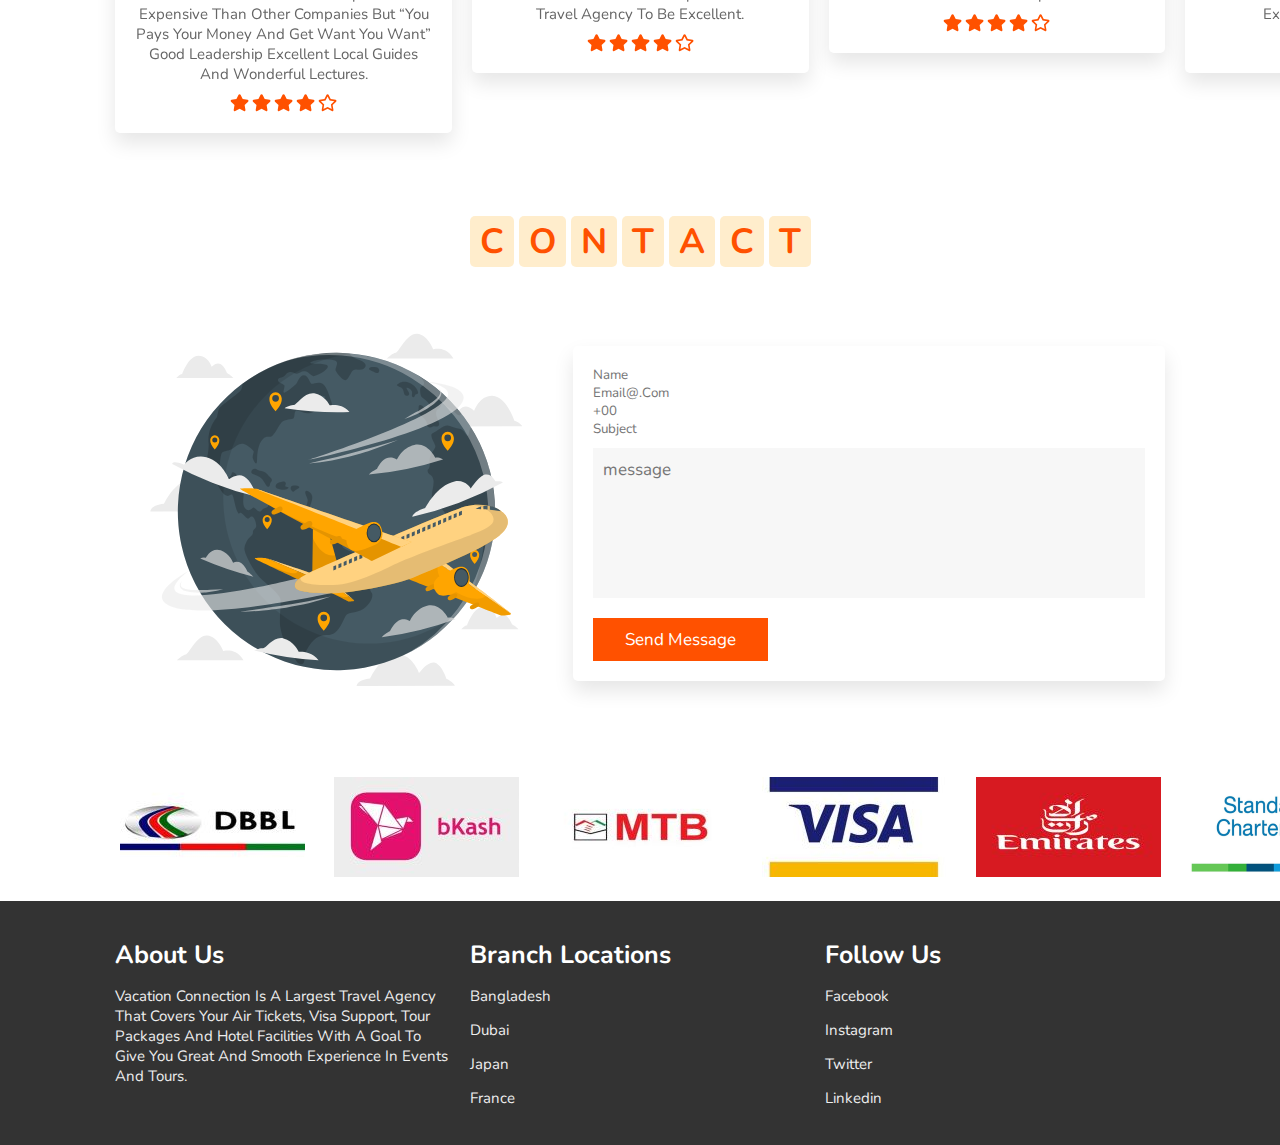
==== commit 11ed444d: "Update index.html" ====
--- a/index.html
+++ b/index.html
@@ -6,13 +6,13 @@
     <link rel="stylesheet" href="https://unpkg.com/swiper/swiper-bundle.min.css" />
     <link rel="stylesheet" href="https://cdnjs.cloudflare.com/ajax/libs/font-awesome/5.15.3/css/all.min.css">
     <title>Vacation Connection</title>
-    <link rel="shortcut icon" href="./images/logo.png" type="image/x-icon" />
-    <link rel="stylesheet" href="home.css">
-
+    <link rel="shortcut icon" href="https://img.icons8.com/doodle/50/000000/beach--v1.png"/>
+    <link rel="stylesheet" href="home.css">	
 </head>
-<body>      
-<header>
+<body> 
+    <header>
     <div id="menu-bar" class="fas fa-bars"></div>
+    <img src="https://img.icons8.com/doodle/50/000000/beach--v1.png"/>
     <a href="#" class="logo"><span>V</span>acation <span>C</span>onnection</a>
     <nav class="navbar">
         <a href="#home">home</a>
@@ -34,7 +34,7 @@
 
 </header>
 
-<div class="login-form-container">
+<div class="login-form-container" id = "login">
 
     <i class="fas fa-times" id="form-close"></i>
 
@@ -46,7 +46,7 @@
         <input type="checkbox" id="remember">
         <label for="remember">remember me</label>
         <p>forget password? <a href="#">click here</a></p>
-        <p>don't have and account? <a href="register.html">register now</a></p>
+        <p>don't have and account? <a href="register/register.html">register now</a></p>
     </form>
 
 </div>
@@ -85,23 +85,21 @@
             <img src="images/Trip.gif" alt="">
         </div>
 
-        <form action="">
-            <div class="inputBox">
+        <form action="booking.php" method="POST">
+
                 <h3>where to</h3>
-                <input type="text" placeholder="place name">
-            </div>
-            <div class="inputBox">
+                <input class="inputBox" name="place" type="text" placeholder="place name">           
                 <h3>how many</h3>
-                <input type="number" placeholder="number of guests">
-            </div>
-            <div class="inputBox">
+                <input class="inputBox" name="person" type="number" placeholder="number of guests">           
+                <h3>Email</h3>
+                <input class="inputBox" name="email" type="email" placeholder="email@.com">            
+                <h3>Phone Number</h3>
+                <input class="inputBox" name="phone" type="number" placeholder="+00">        
                 <h3>arrivals</h3>
-                <input type="date">
-            </div>
-            <div class="inputBox">
+                <input class="inputBox" name="arrival" type="date">            
                 <h3>leaving</h3>
-                <input type="date">
-            </div>
+                <input class="inputBox" name="leaving" type="date">
+            
             <input type="submit" class="btn" value="book now">
         </form>
 
@@ -124,6 +122,8 @@
 
     <div class="box-container">
 
+      
+
         <div class="box">
             <img src="images/p-1.jpg" alt="">
             <div class="content">
@@ -136,9 +136,11 @@
                     <i class="far fa-star"></i>
                 </div>
                 <div class="price"> BDT 5000 <span>BDT 7000.00</span> </div>
-                <a href="#" class="btn">book now</a>
-            </div>
-        </div>
+                <a href="#" class="btn" on click= "loginDiv()">book now</a>
+            </div>
+        </div>
+        
+        
 
         <div class="box">
             <img src="images/p-2.jpg" alt="">
@@ -219,7 +221,7 @@
                 <div class="price"> $1000.00 <span>$1200.00</span> </div>
                 <a href="#" class="btn">book now</a>
             </div>
-        </div>
+        </div> 
 
     </div>
 
@@ -462,16 +464,13 @@
             <img src="images/contact-img.svg" alt="">
         </div>
 
-        <form action="">
-            <div class="inputBox">
-                <input type="text" placeholder="name">
-                <input type="email" placeholder="email">
-            </div>
-            <div class="inputBox">
-                <input type="number" placeholder="number">
-                <input type="text" placeholder="subject">
-            </div>
-            <textarea placeholder="message" name="" id="" cols="30" rows="10"></textarea>
+        <form action="contact.php" method="POST">
+           
+                <input class="inputBox" name="name" type="text" placeholder="name">
+                <input class="inputBox" name="email" type="email" placeholder="email@.com">           
+                <input class="inputBox" name="number" type="number" placeholder="+00">
+                <input class="inputBox" name="subject" type="text" placeholder="subject">           
+            <textarea class="inputBox"  name="message" placeholder="message"></textarea>
             <input type="submit" class="btn" value="send message">
         </form>
 
@@ -521,7 +520,13 @@
     </div>
 </section>
 
+<script>
+    function logindiv() {
+   document.getElementById('login').style.display="block";
+}
+</script>
 <script src="https://unpkg.com/swiper/swiper-bundle.min.js"></script>
 <script src="home.js"></script>
+
 </body>
 </html>
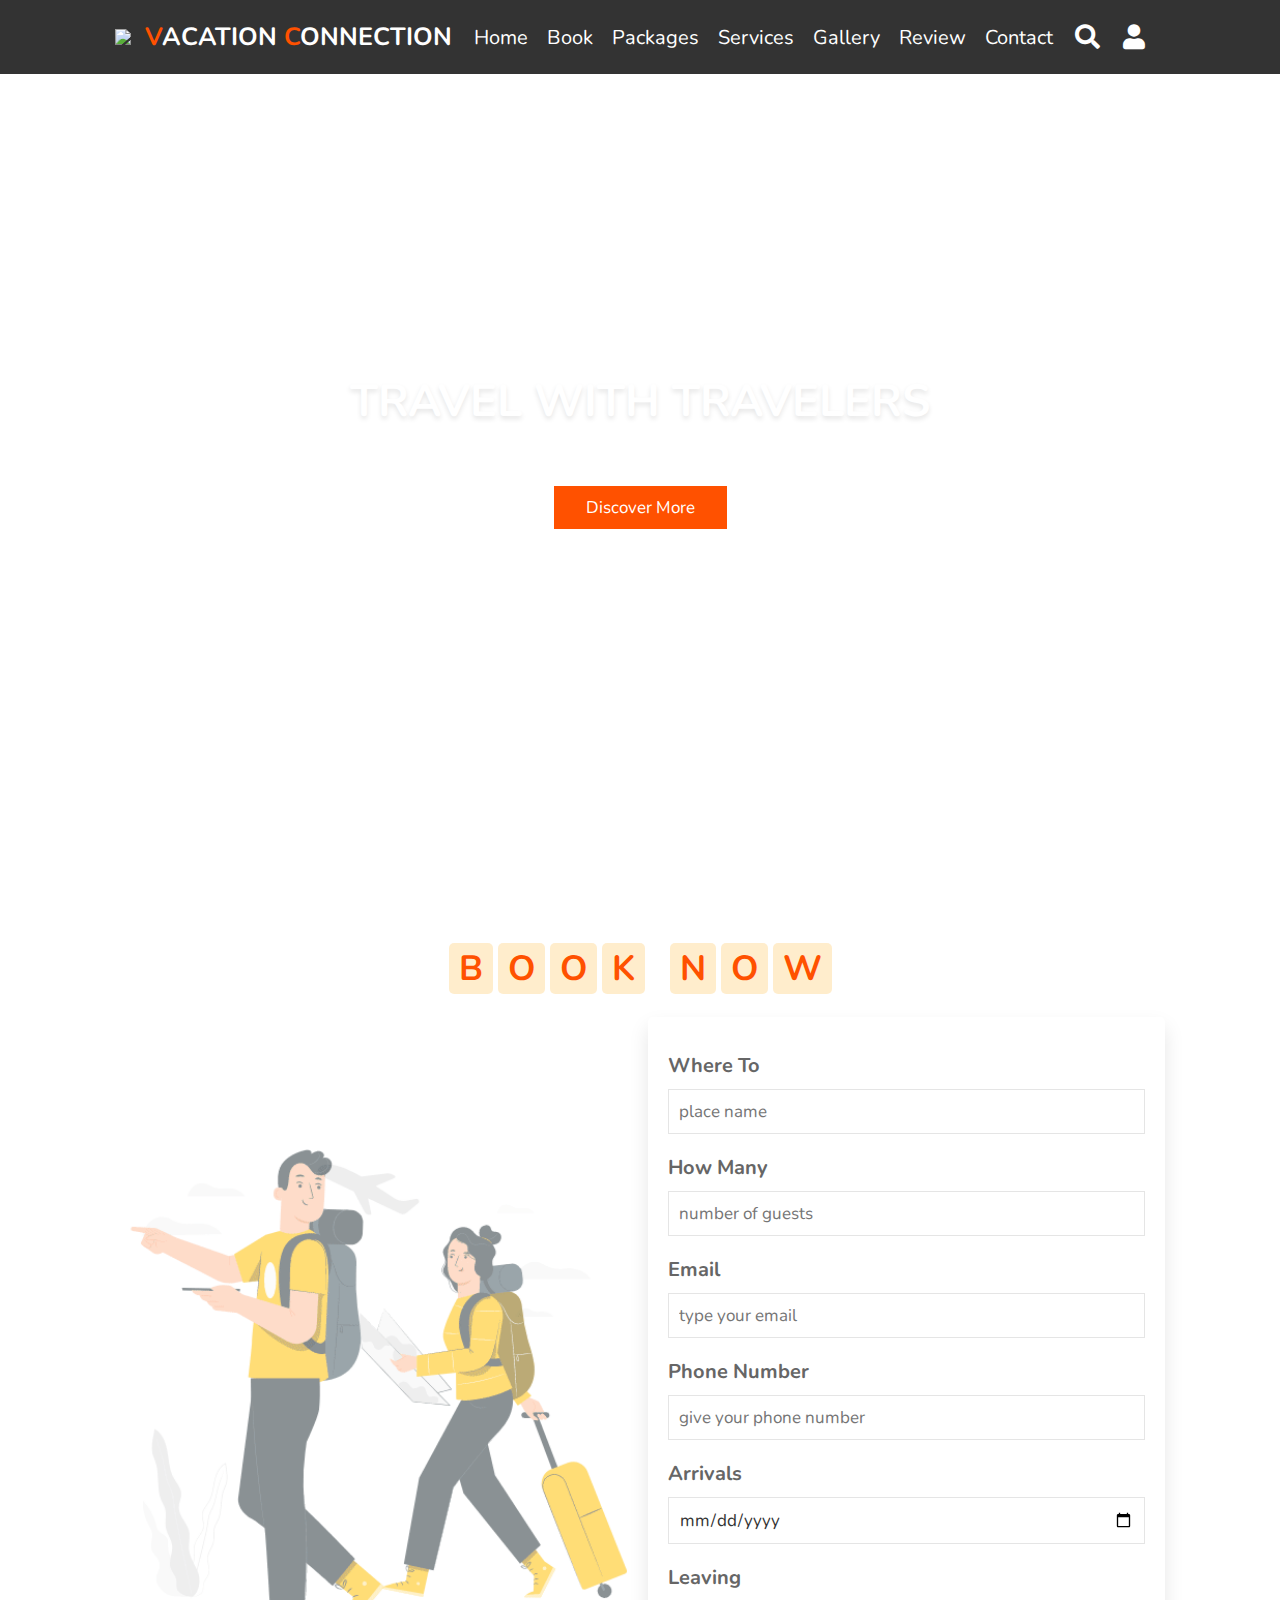
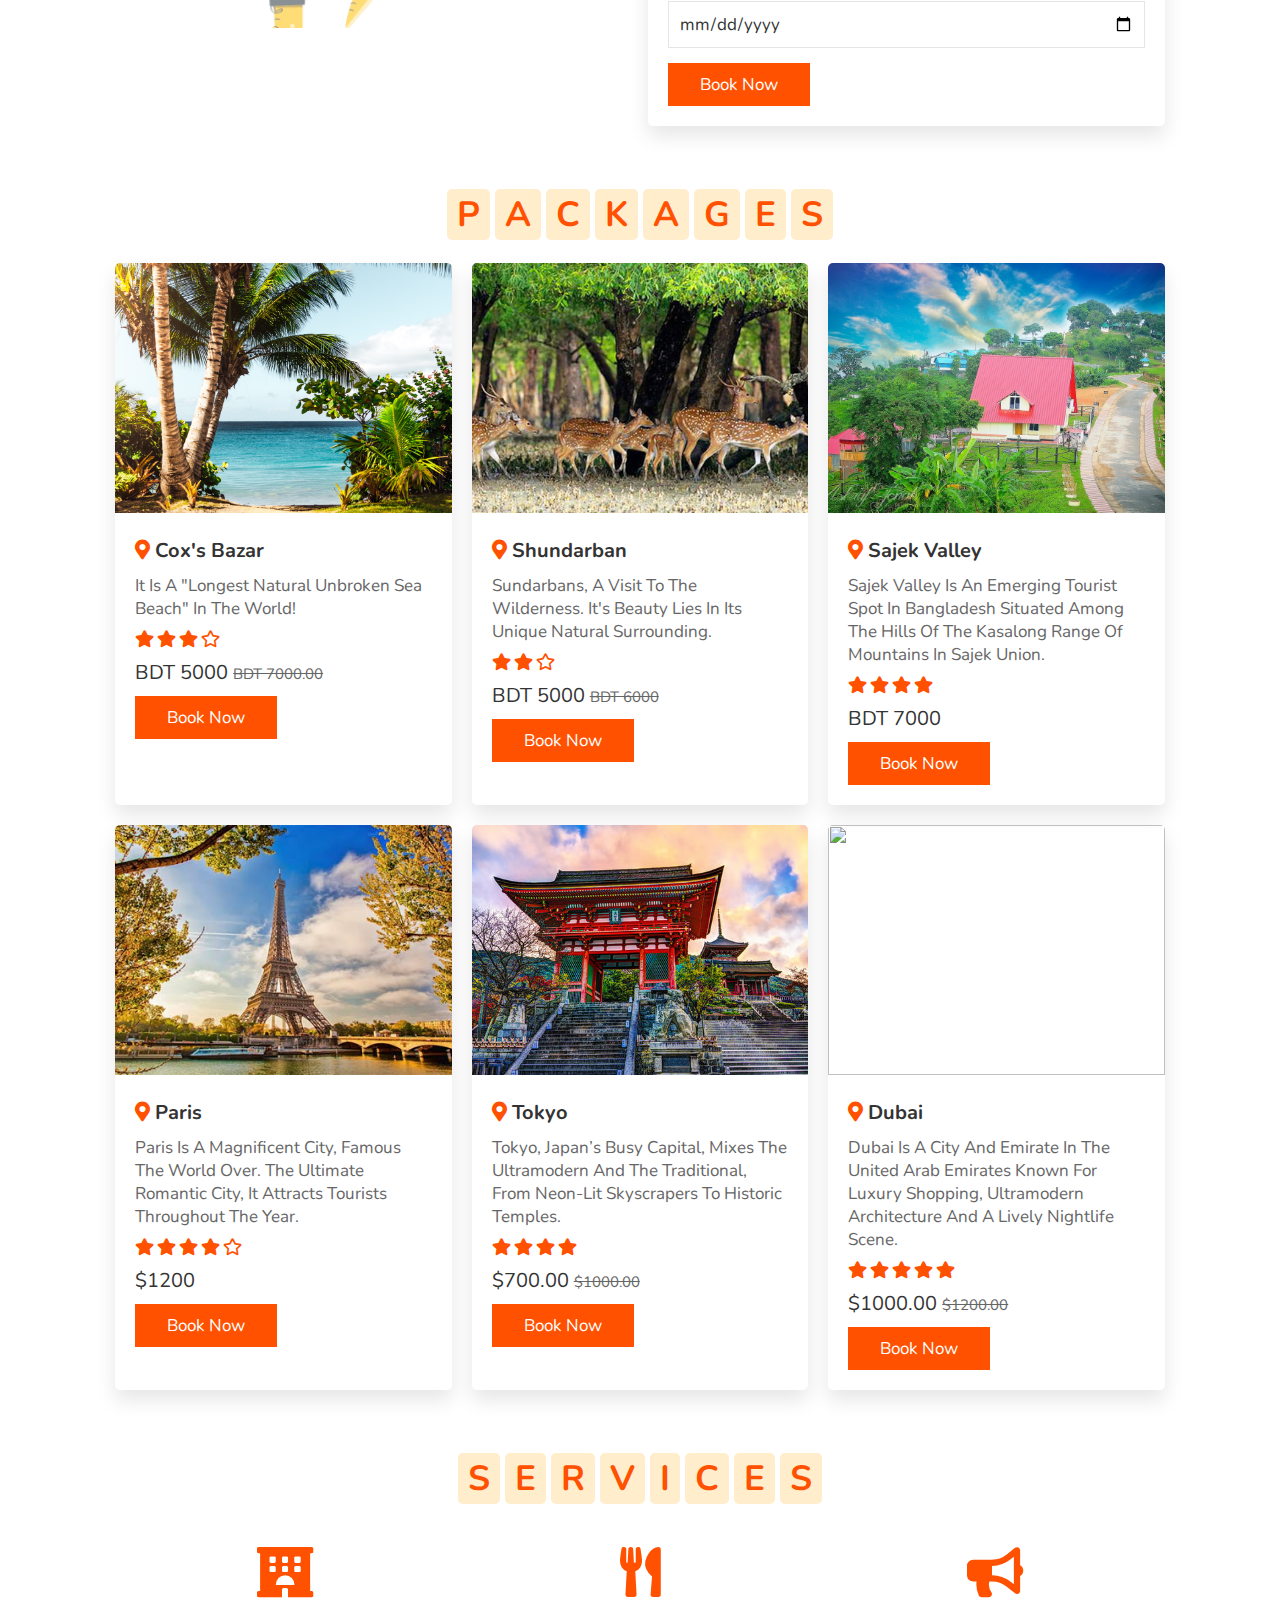
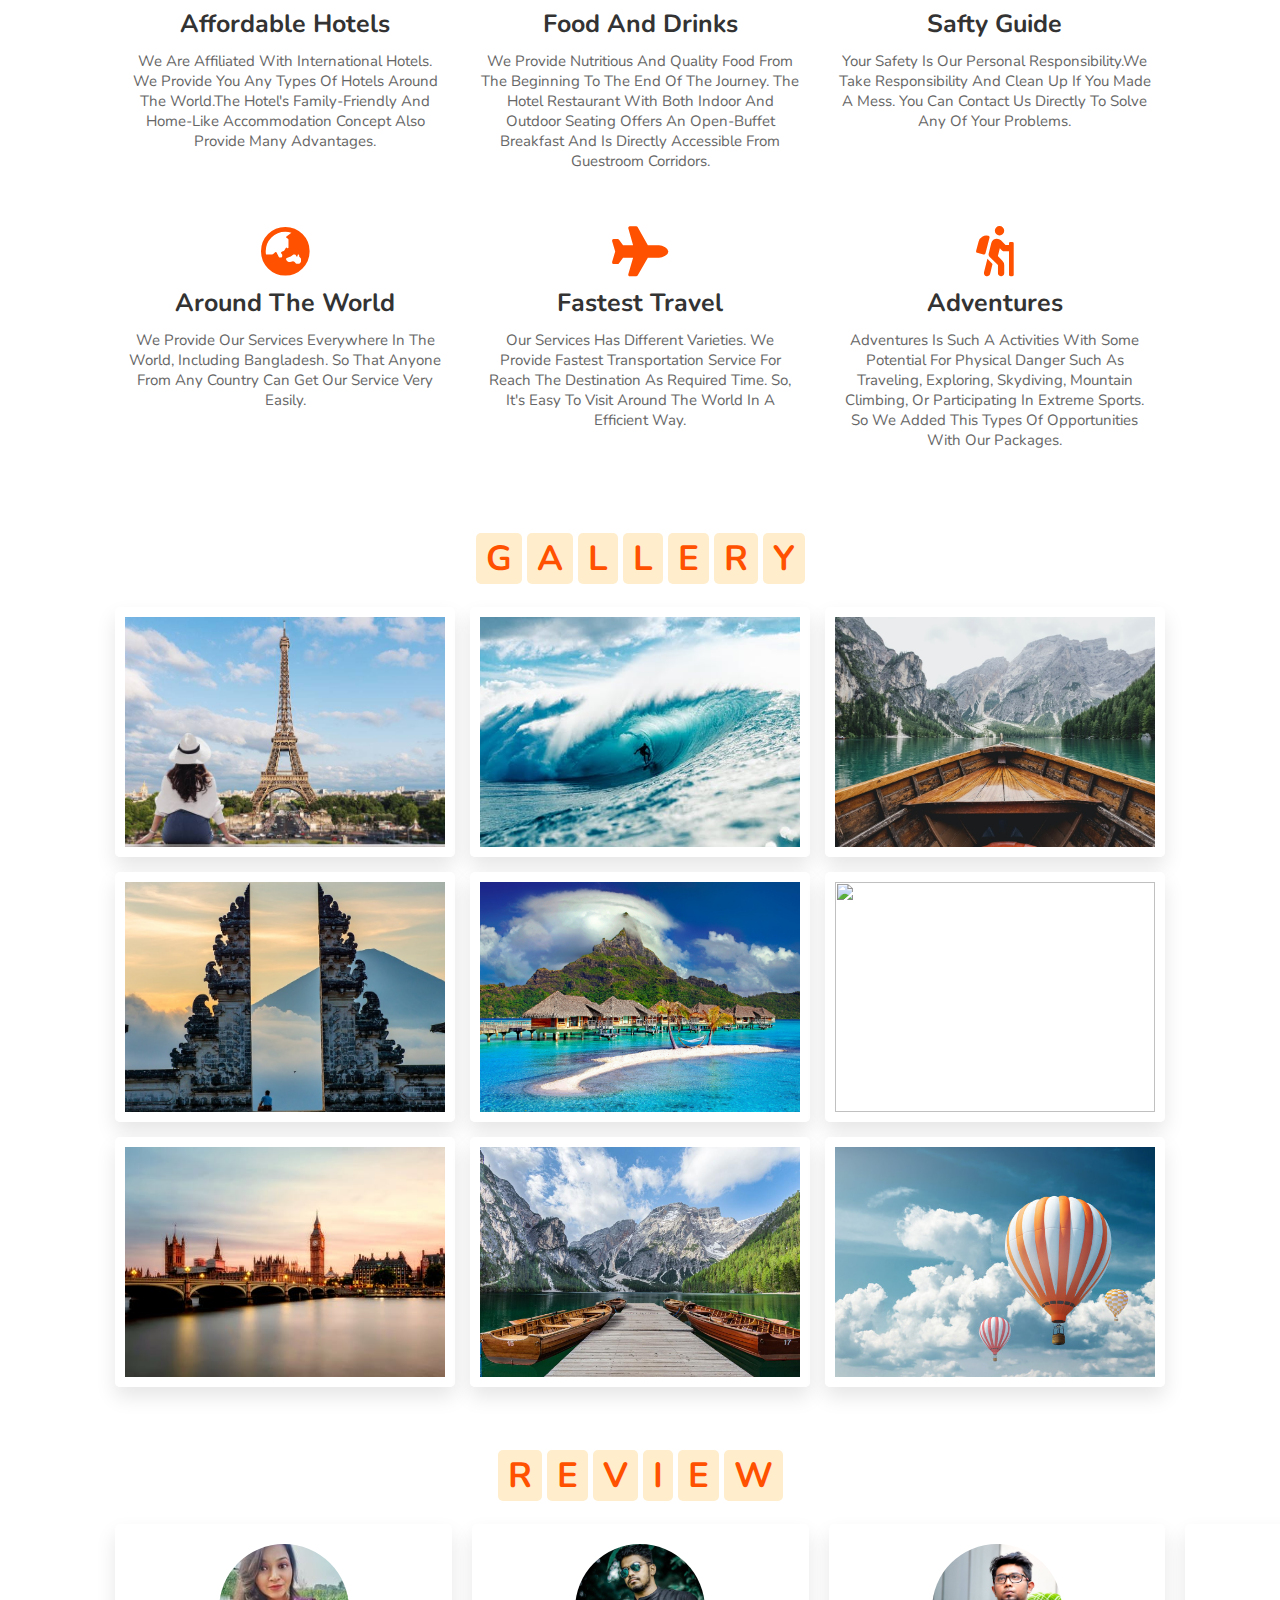
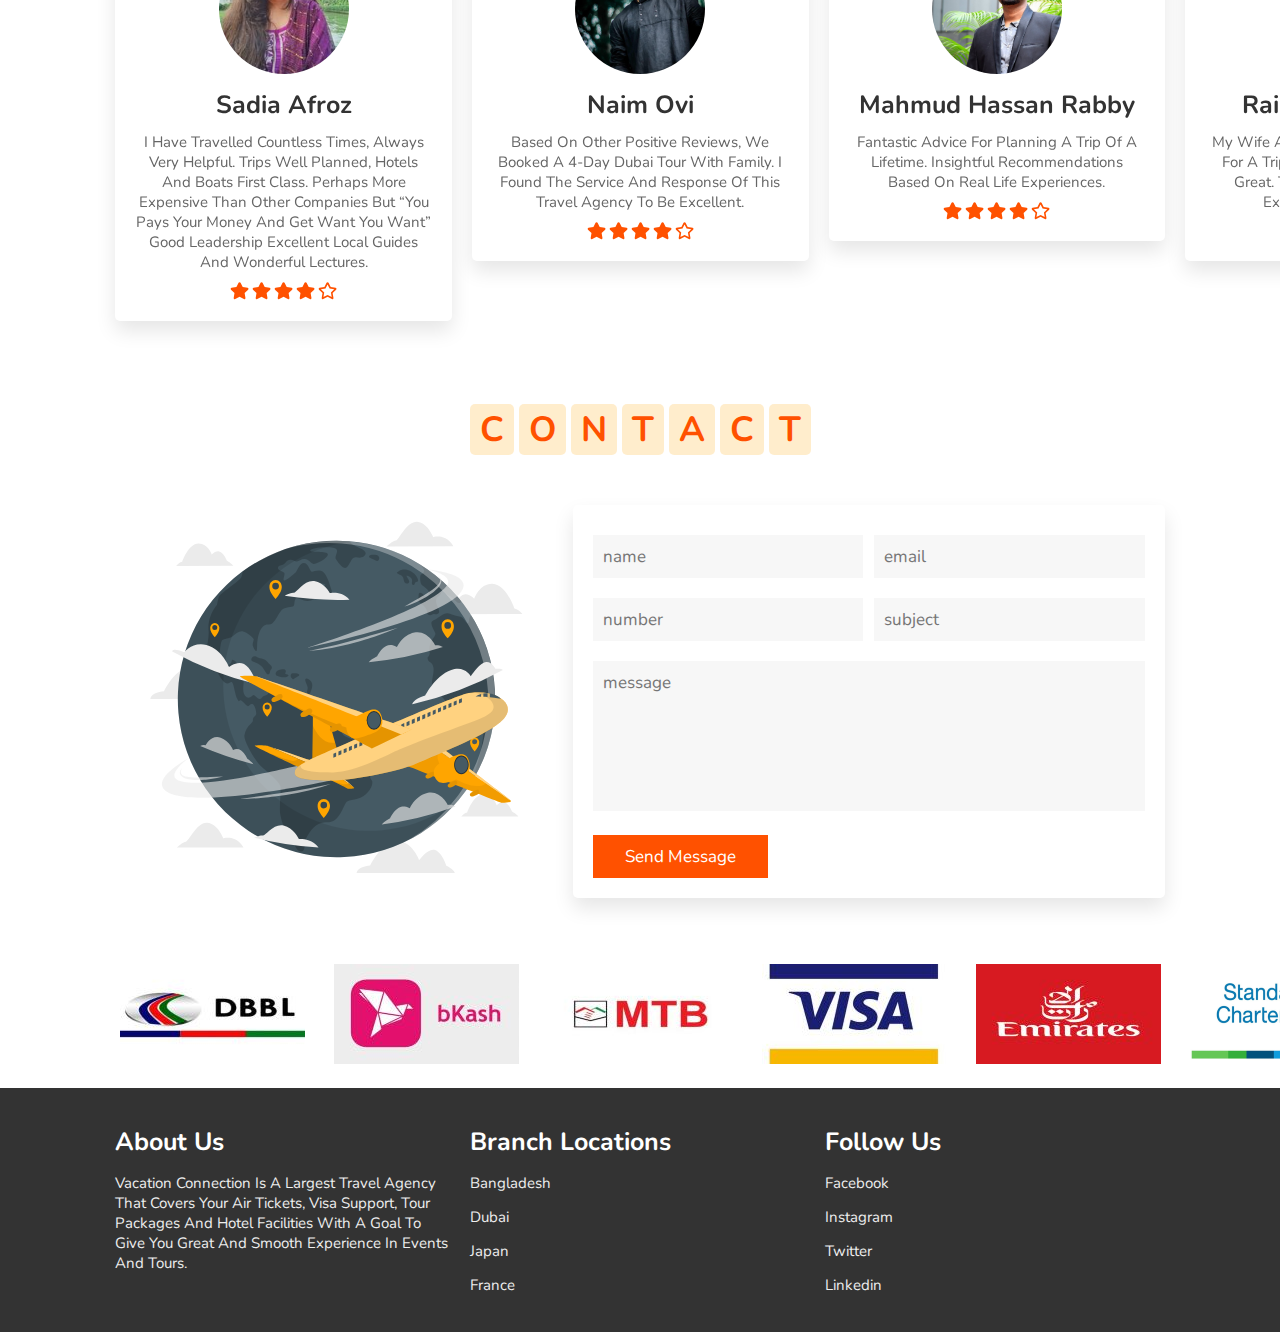
==== commit 052d1579: "Update index.html" ====
--- a/index.html
+++ b/index.html
@@ -34,7 +34,7 @@
 
 </header>
 
-<div class="login-form-container" id = "login">
+<div class="login-form-container">
 
     <i class="fas fa-times" id="form-close"></i>
 
@@ -85,21 +85,31 @@
             <img src="images/Trip.gif" alt="">
         </div>
 
-        <form action="booking.php" method="POST">
-
+        <form action="">
+            <div class="inputBox">
                 <h3>where to</h3>
-                <input class="inputBox" name="place" type="text" placeholder="place name">           
+                <input type="text" placeholder="place name">
+            </div>
+            <div class="inputBox">
                 <h3>how many</h3>
-                <input class="inputBox" name="person" type="number" placeholder="number of guests">           
+                <input type="number" placeholder="number of guests">
+            </div>
+            <div class="inputBox">
                 <h3>Email</h3>
-                <input class="inputBox" name="email" type="email" placeholder="email@.com">            
+                <input type="email" placeholder="type your email">
+            </div>
+            <div class="inputBox">
                 <h3>Phone Number</h3>
-                <input class="inputBox" name="phone" type="number" placeholder="+00">        
+                <input type="number" placeholder="give your phone number">
+            </div>
+            <div class="inputBox">
                 <h3>arrivals</h3>
-                <input class="inputBox" name="arrival" type="date">            
+                <input type="date">
+            </div>
+            <div class="inputBox">
                 <h3>leaving</h3>
-                <input class="inputBox" name="leaving" type="date">
-            
+                <input type="date">
+            </div>
             <input type="submit" class="btn" value="book now">
         </form>
 
@@ -122,8 +132,6 @@
 
     <div class="box-container">
 
-      
-
         <div class="box">
             <img src="images/p-1.jpg" alt="">
             <div class="content">
@@ -136,11 +144,9 @@
                     <i class="far fa-star"></i>
                 </div>
                 <div class="price"> BDT 5000 <span>BDT 7000.00</span> </div>
-                <a href="#" class="btn" on click= "loginDiv()">book now</a>
-            </div>
-        </div>
-        
-        
+                <a href="#" class="btn">book now</a>
+            </div>
+        </div>
 
         <div class="box">
             <img src="images/p-2.jpg" alt="">
@@ -221,7 +227,7 @@
                 <div class="price"> $1000.00 <span>$1200.00</span> </div>
                 <a href="#" class="btn">book now</a>
             </div>
-        </div> 
+        </div>
 
     </div>
 
@@ -464,13 +470,16 @@
             <img src="images/contact-img.svg" alt="">
         </div>
 
-        <form action="contact.php" method="POST">
-           
-                <input class="inputBox" name="name" type="text" placeholder="name">
-                <input class="inputBox" name="email" type="email" placeholder="email@.com">           
-                <input class="inputBox" name="number" type="number" placeholder="+00">
-                <input class="inputBox" name="subject" type="text" placeholder="subject">           
-            <textarea class="inputBox"  name="message" placeholder="message"></textarea>
+        <form action="">
+            <div class="inputBox">
+                <input type="text" placeholder="name">
+                <input type="email" placeholder="email">
+            </div>
+            <div class="inputBox">
+                <input type="number" placeholder="number">
+                <input type="text" placeholder="subject">
+            </div>
+            <textarea placeholder="message" name="" id="" cols="30" rows="10"></textarea>
             <input type="submit" class="btn" value="send message">
         </form>
 
@@ -520,13 +529,7 @@
     </div>
 </section>
 
-<script>
-    function logindiv() {
-   document.getElementById('login').style.display="block";
-}
-</script>
 <script src="https://unpkg.com/swiper/swiper-bundle.min.js"></script>
 <script src="home.js"></script>
-
 </body>
 </html>
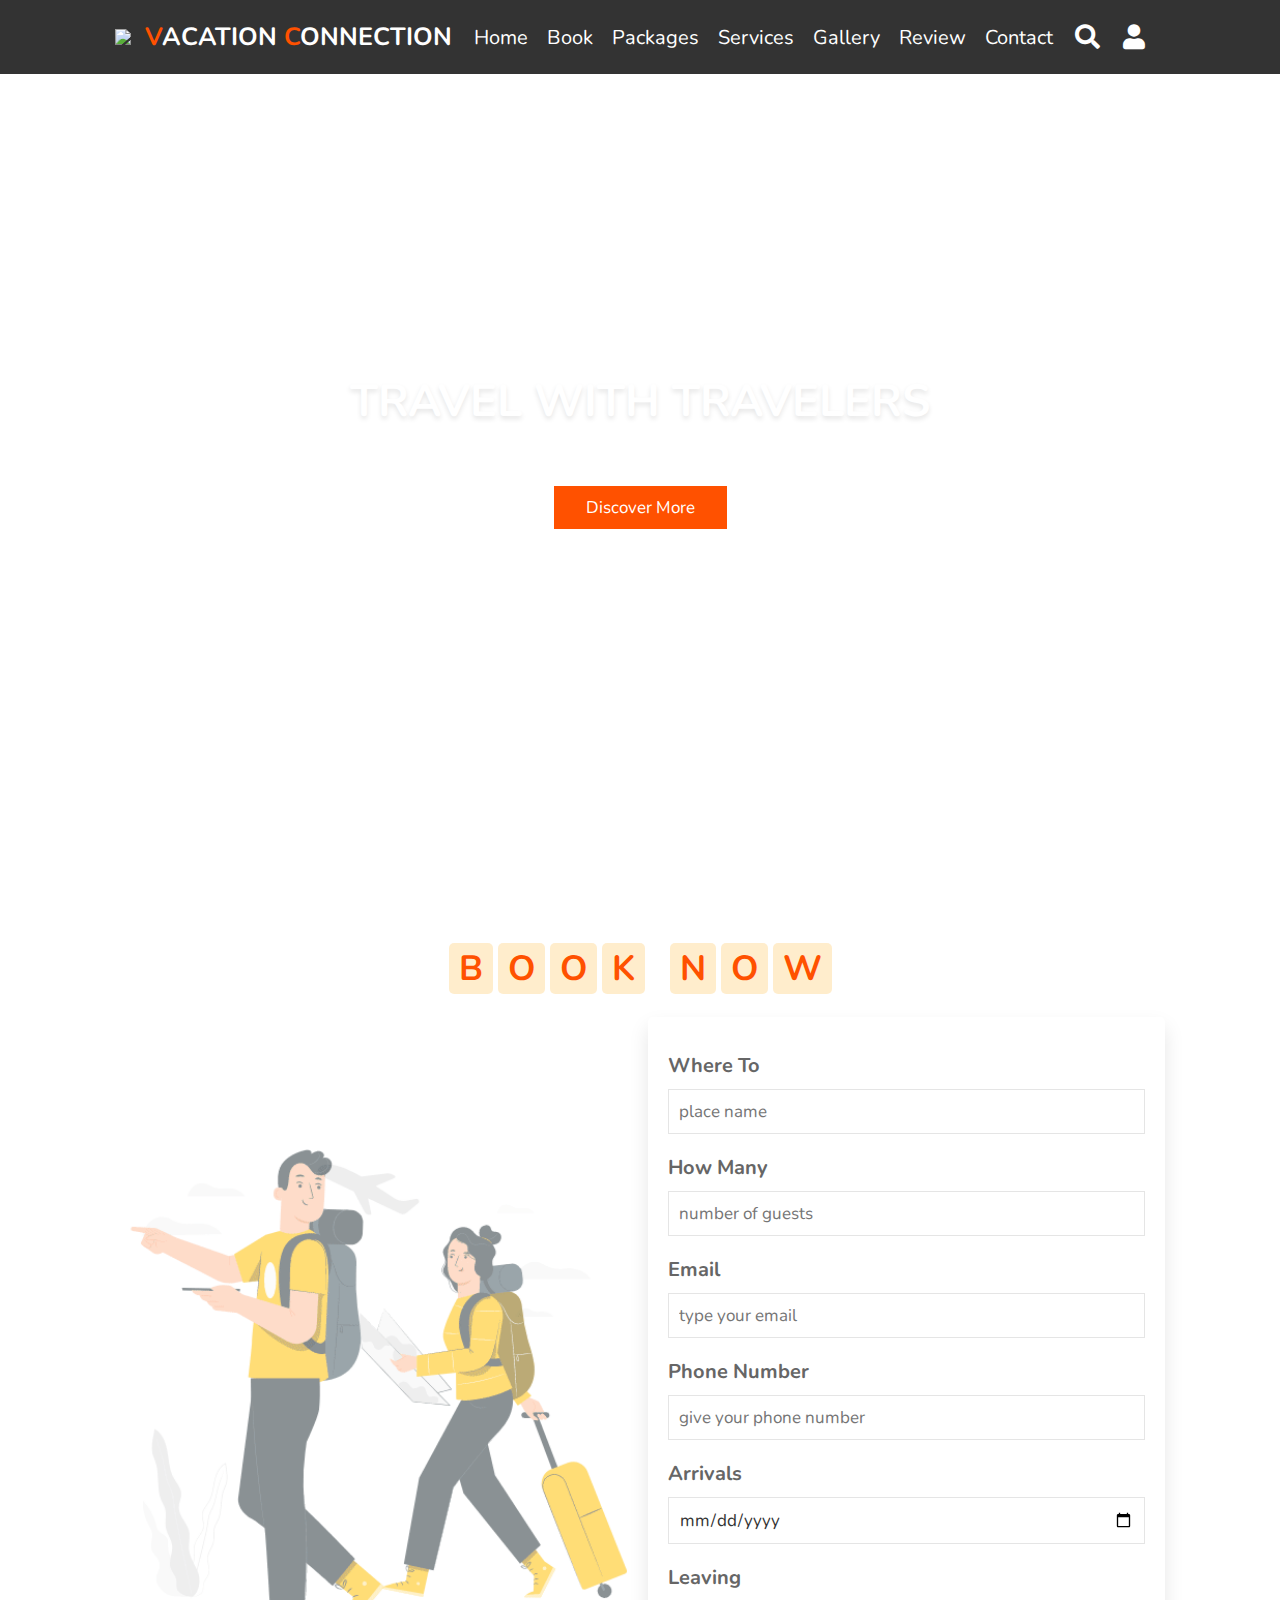
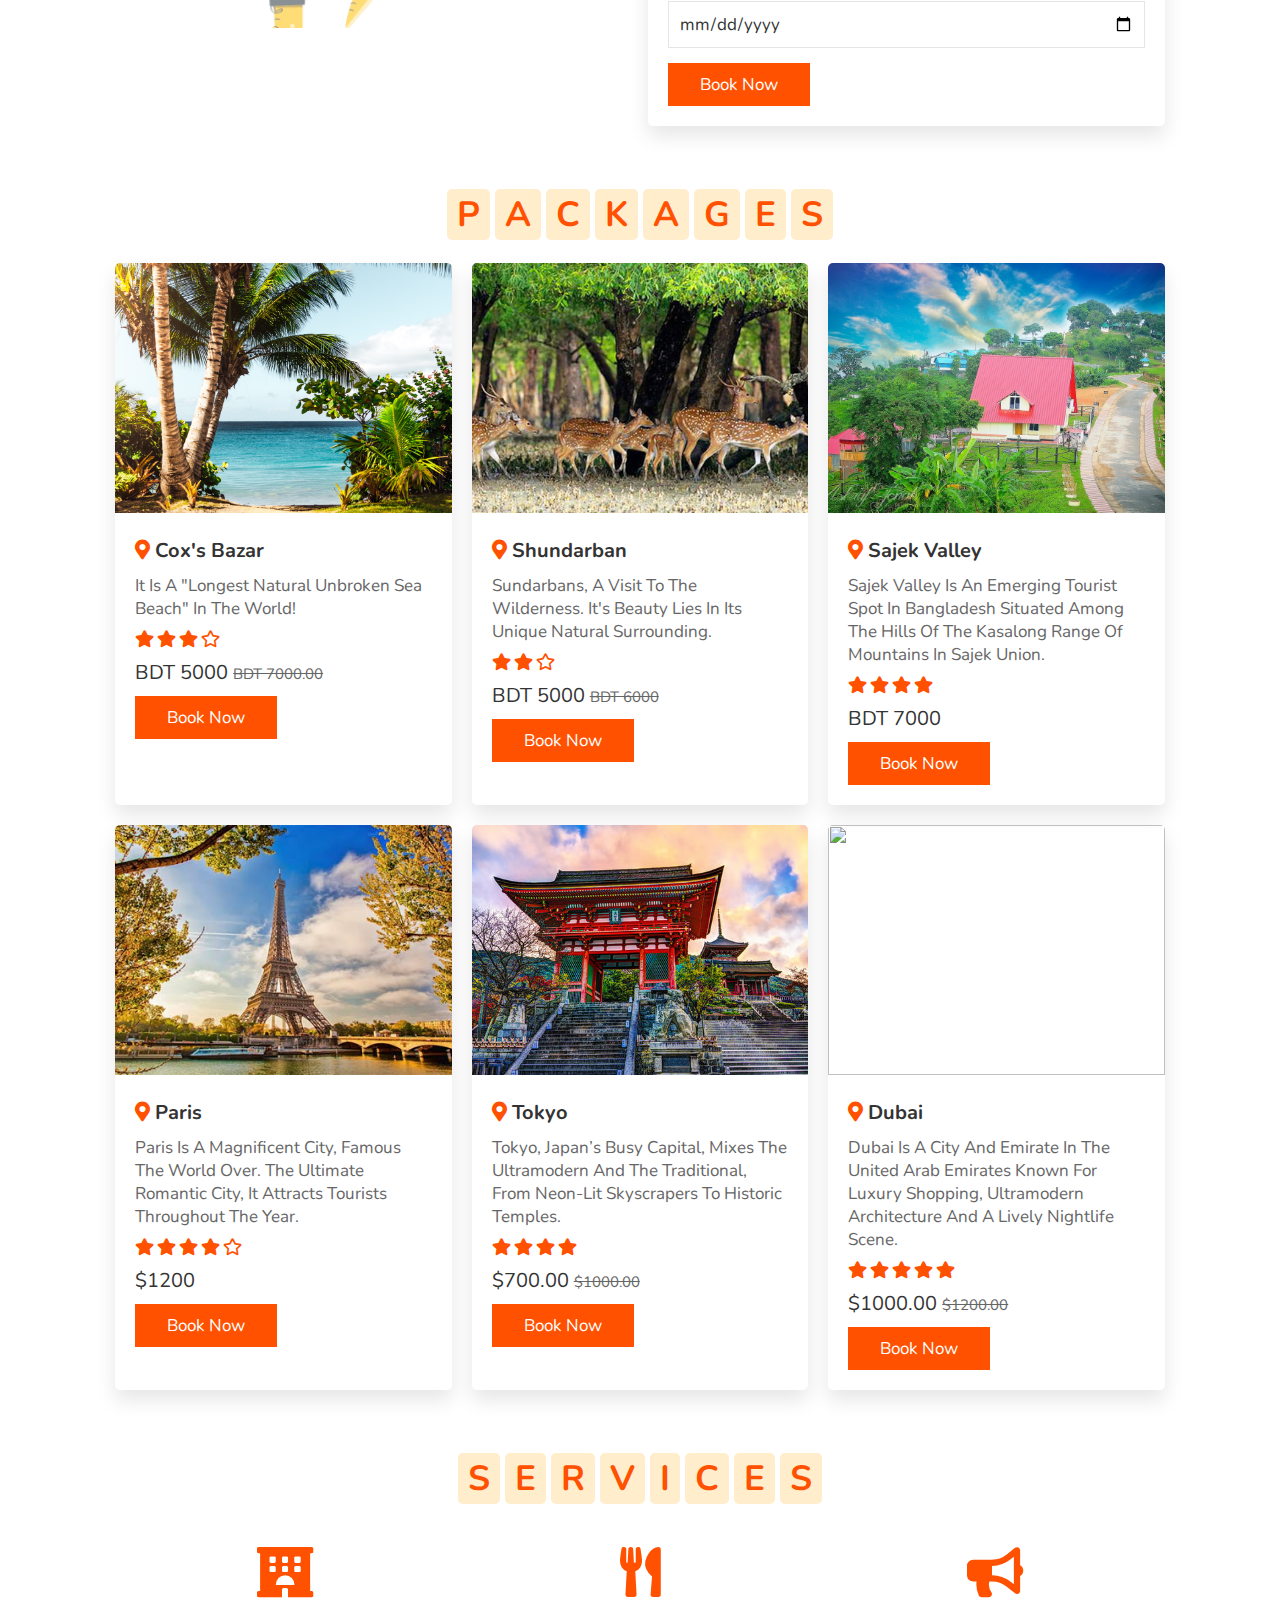
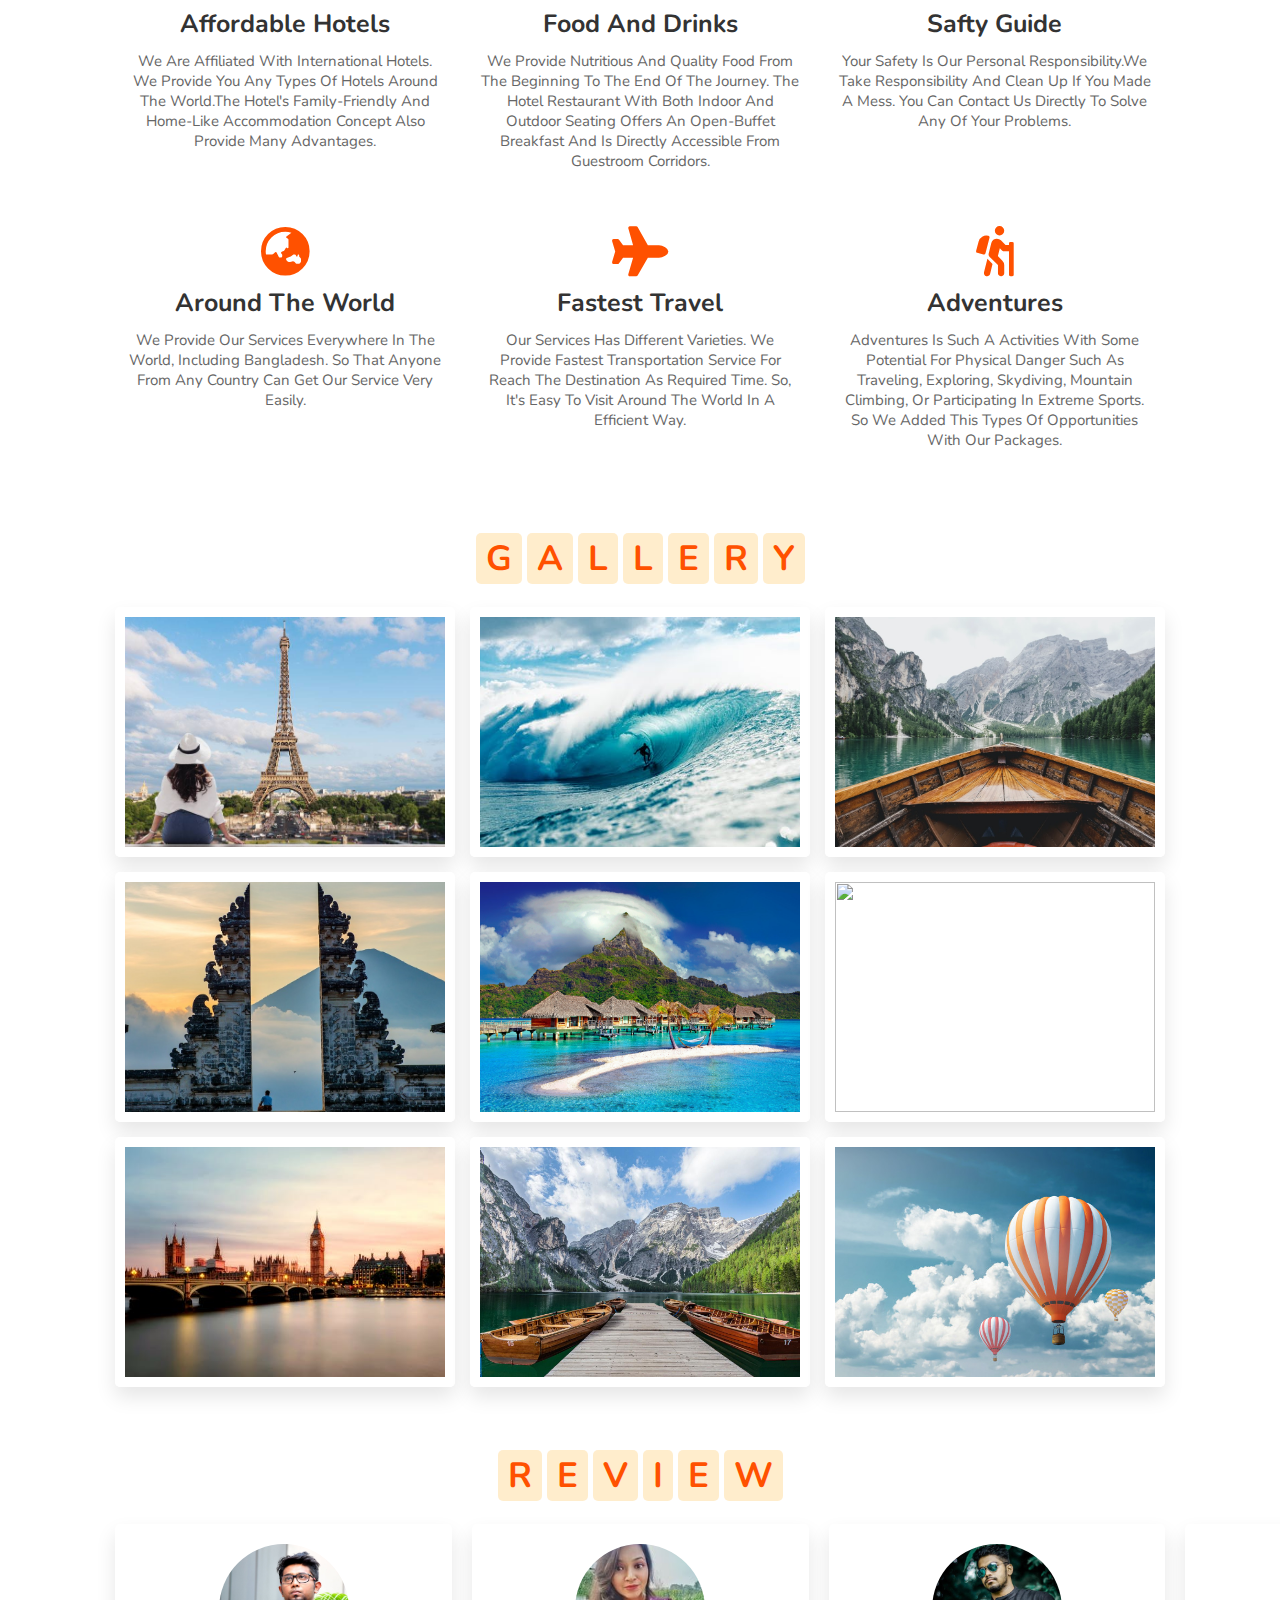
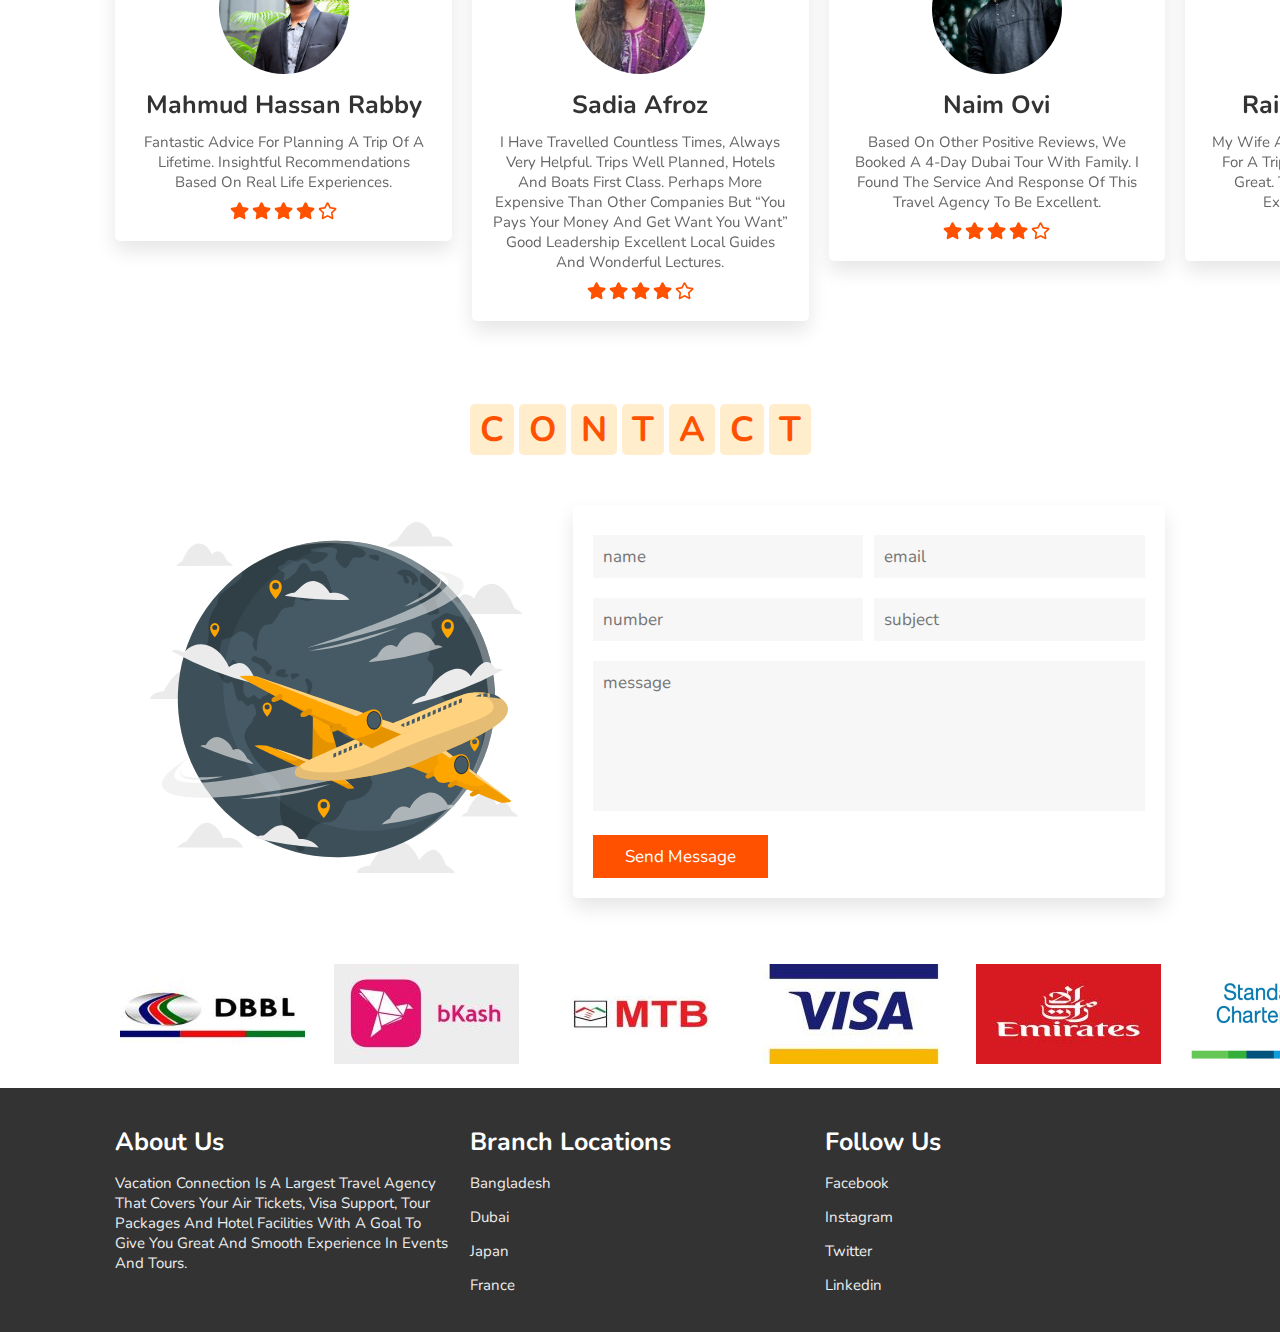
==== commit 3335a25a: "Update index.html" ====
--- a/index.html
+++ b/index.html
@@ -389,6 +389,20 @@
 
         <div class="swiper-wrapper">
 
+                <div class="swiper-slide">
+                <div class="box">
+                    <img src="images/Mahmud.jpg" alt="">
+                    <h3>Mahmud Hassan Rabby</h3>
+                    <p>Fantastic advice for planning a trip of a lifetime. Insightful recommendations based on real life experiences.</p>
+                    <div class="stars">
+                        <i class="fas fa-star"></i>
+                        <i class="fas fa-star"></i>
+                        <i class="fas fa-star"></i>
+                        <i class="fas fa-star"></i>
+                        <i class="far fa-star"></i>
+                    </div>
+                </div>
+            </div>
             <div class="swiper-slide">
                 <div class="box">
                     <img src="images/Alma.jpg" alt="">
@@ -408,20 +422,6 @@
                     <img src="images/ovi.jpg" alt="">
                     <h3>Naim Ovi</h3>
                     <p>Based on other positive  reviews, we booked a 4-day Dubai tour with family. I found the service and response of this travel agency to be excellent.</p>
-                    <div class="stars">
-                        <i class="fas fa-star"></i>
-                        <i class="fas fa-star"></i>
-                        <i class="fas fa-star"></i>
-                        <i class="fas fa-star"></i>
-                        <i class="far fa-star"></i>
-                    </div>
-                </div>
-            </div>
-            <div class="swiper-slide">
-                <div class="box">
-                    <img src="images/Mahmud.jpg" alt="">
-                    <h3>Mahmud Hassan Rabby</h3>
-                    <p>Fantastic advice for planning a trip of a lifetime. Insightful recommendations based on real life experiences.</p>
                     <div class="stars">
                         <i class="fas fa-star"></i>
                         <i class="fas fa-star"></i>
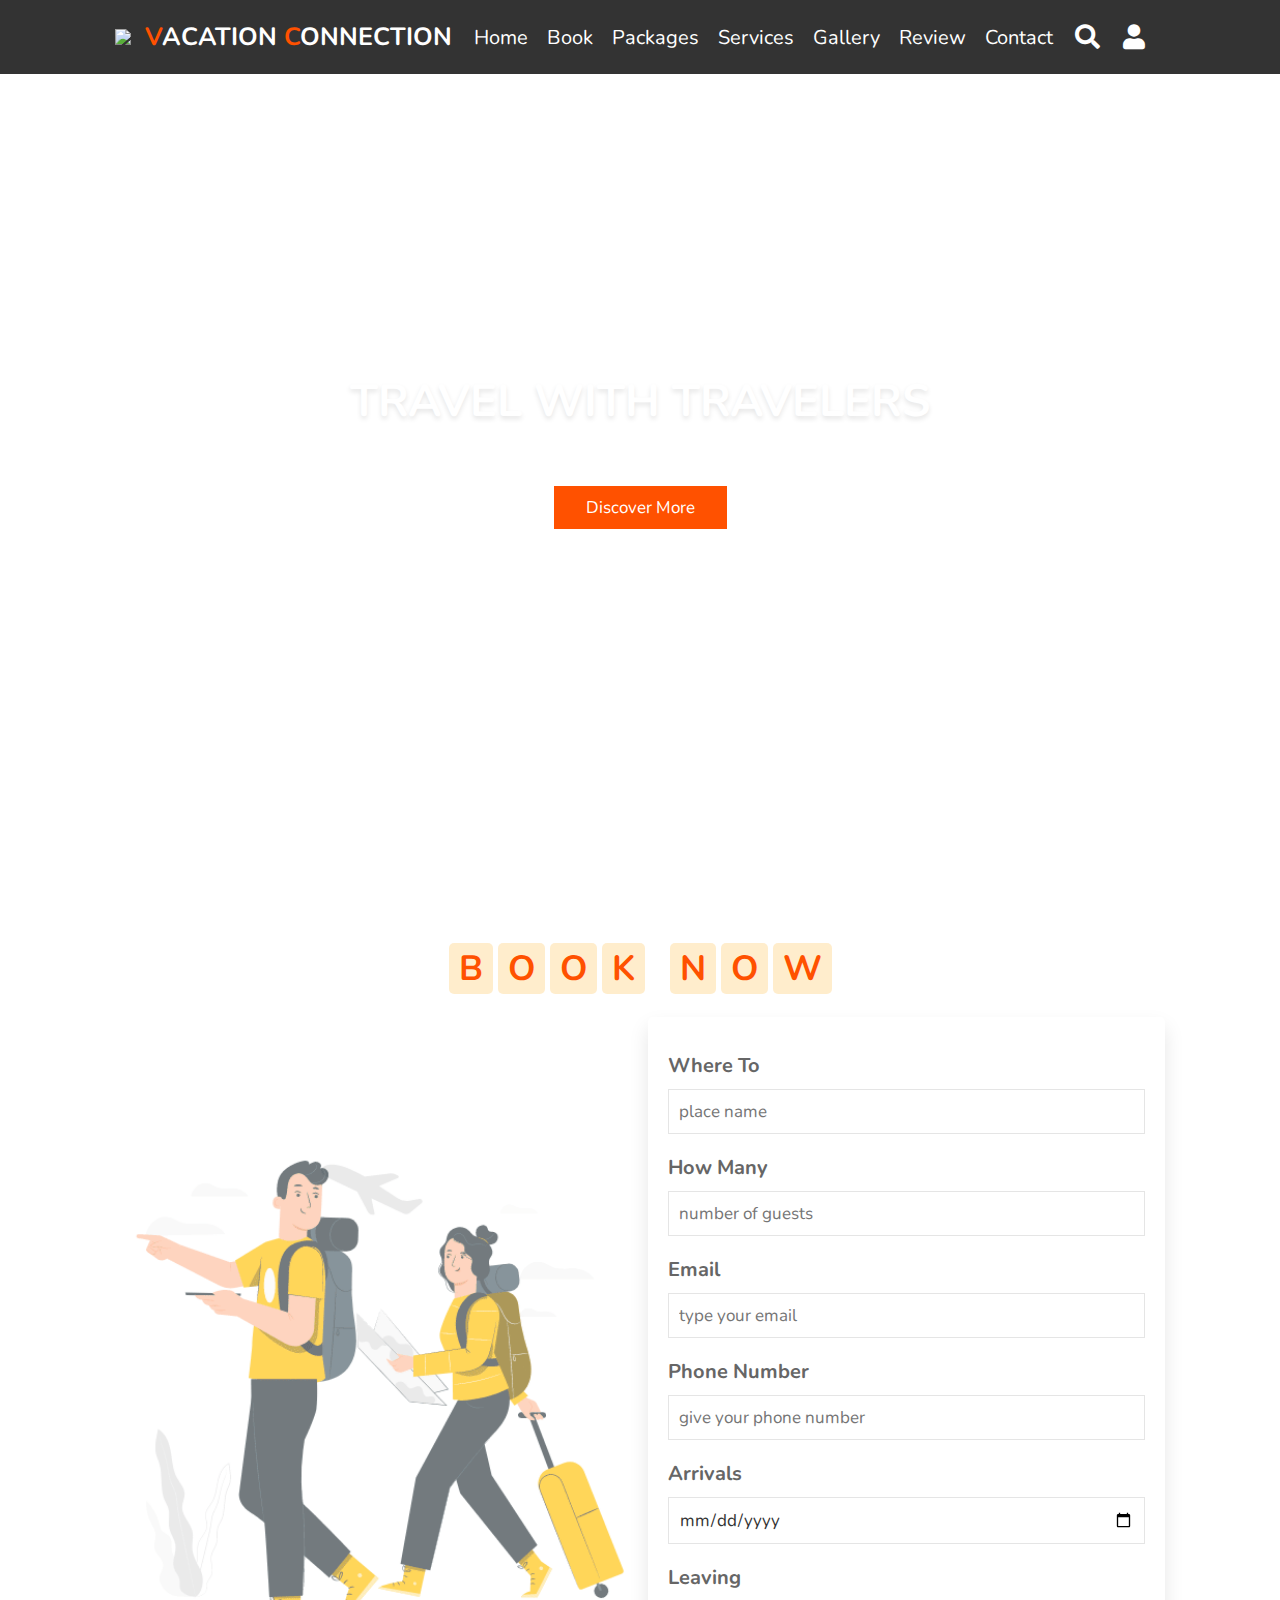
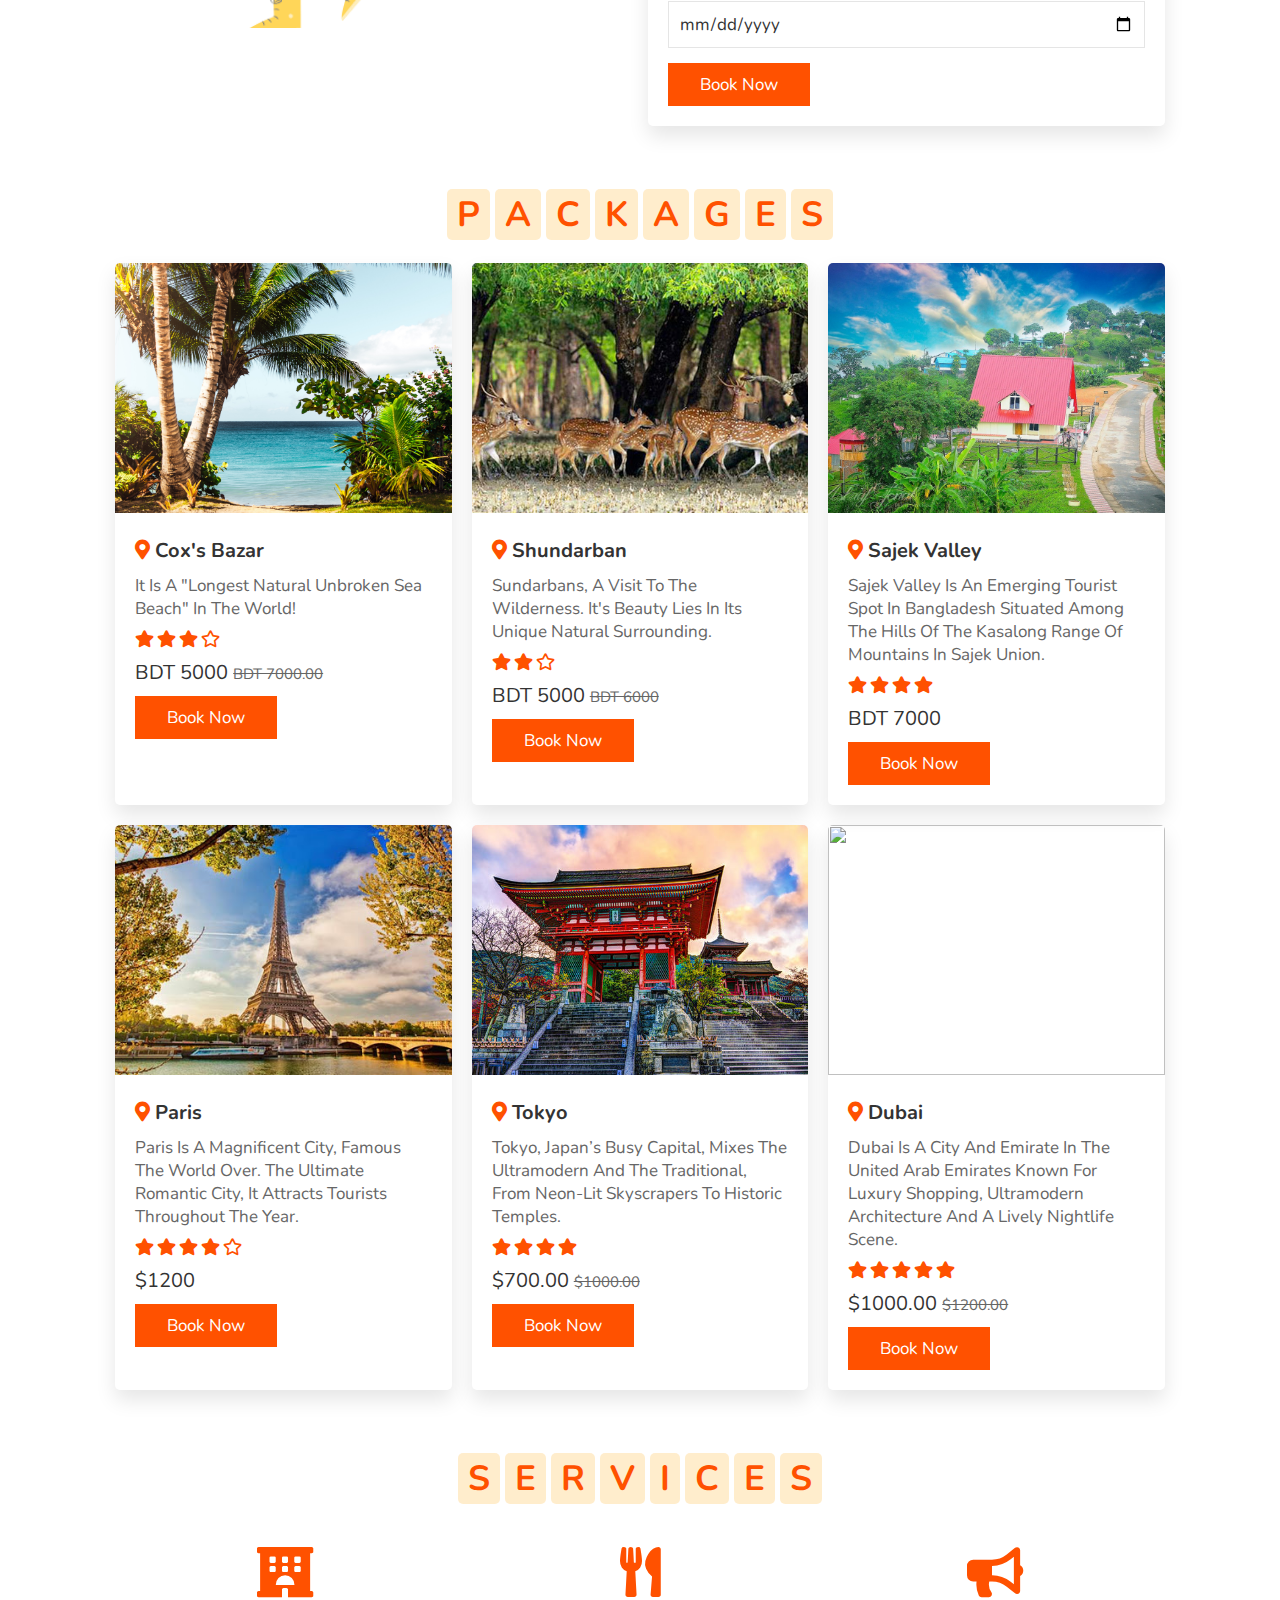
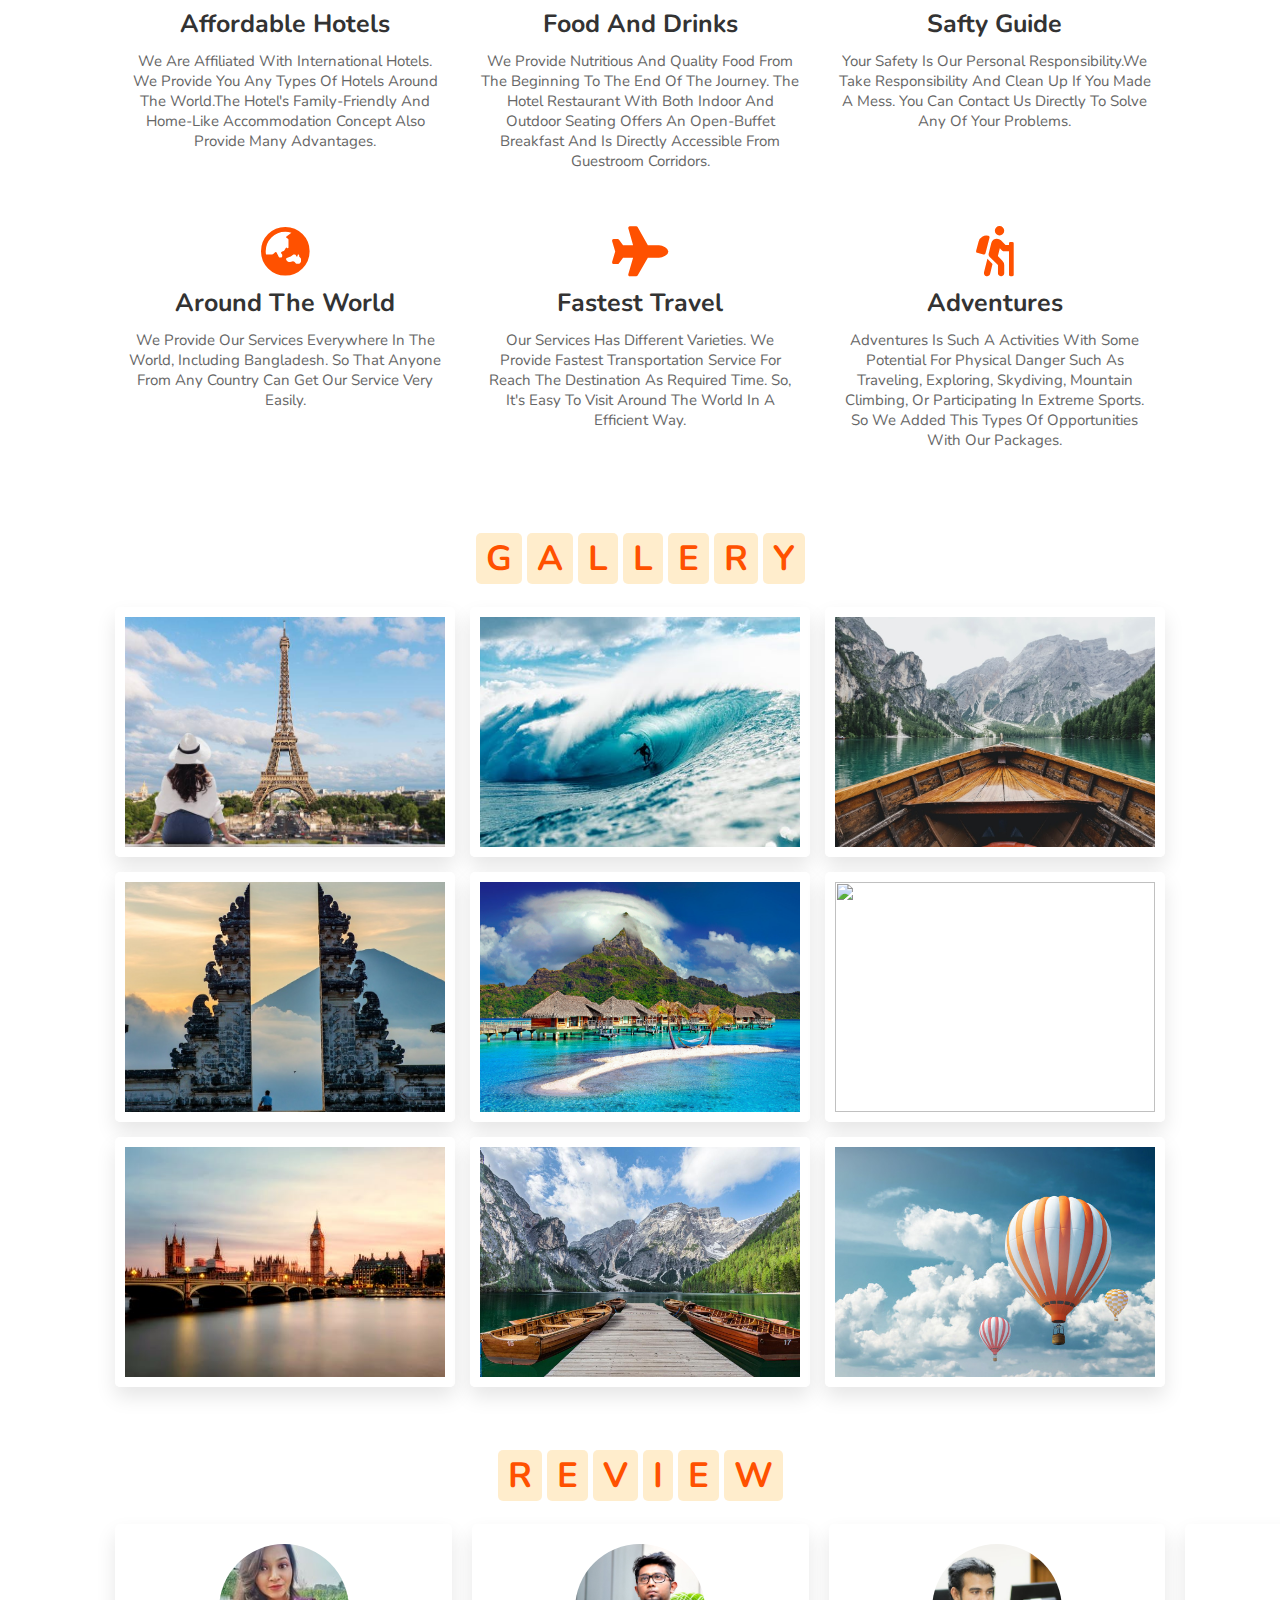
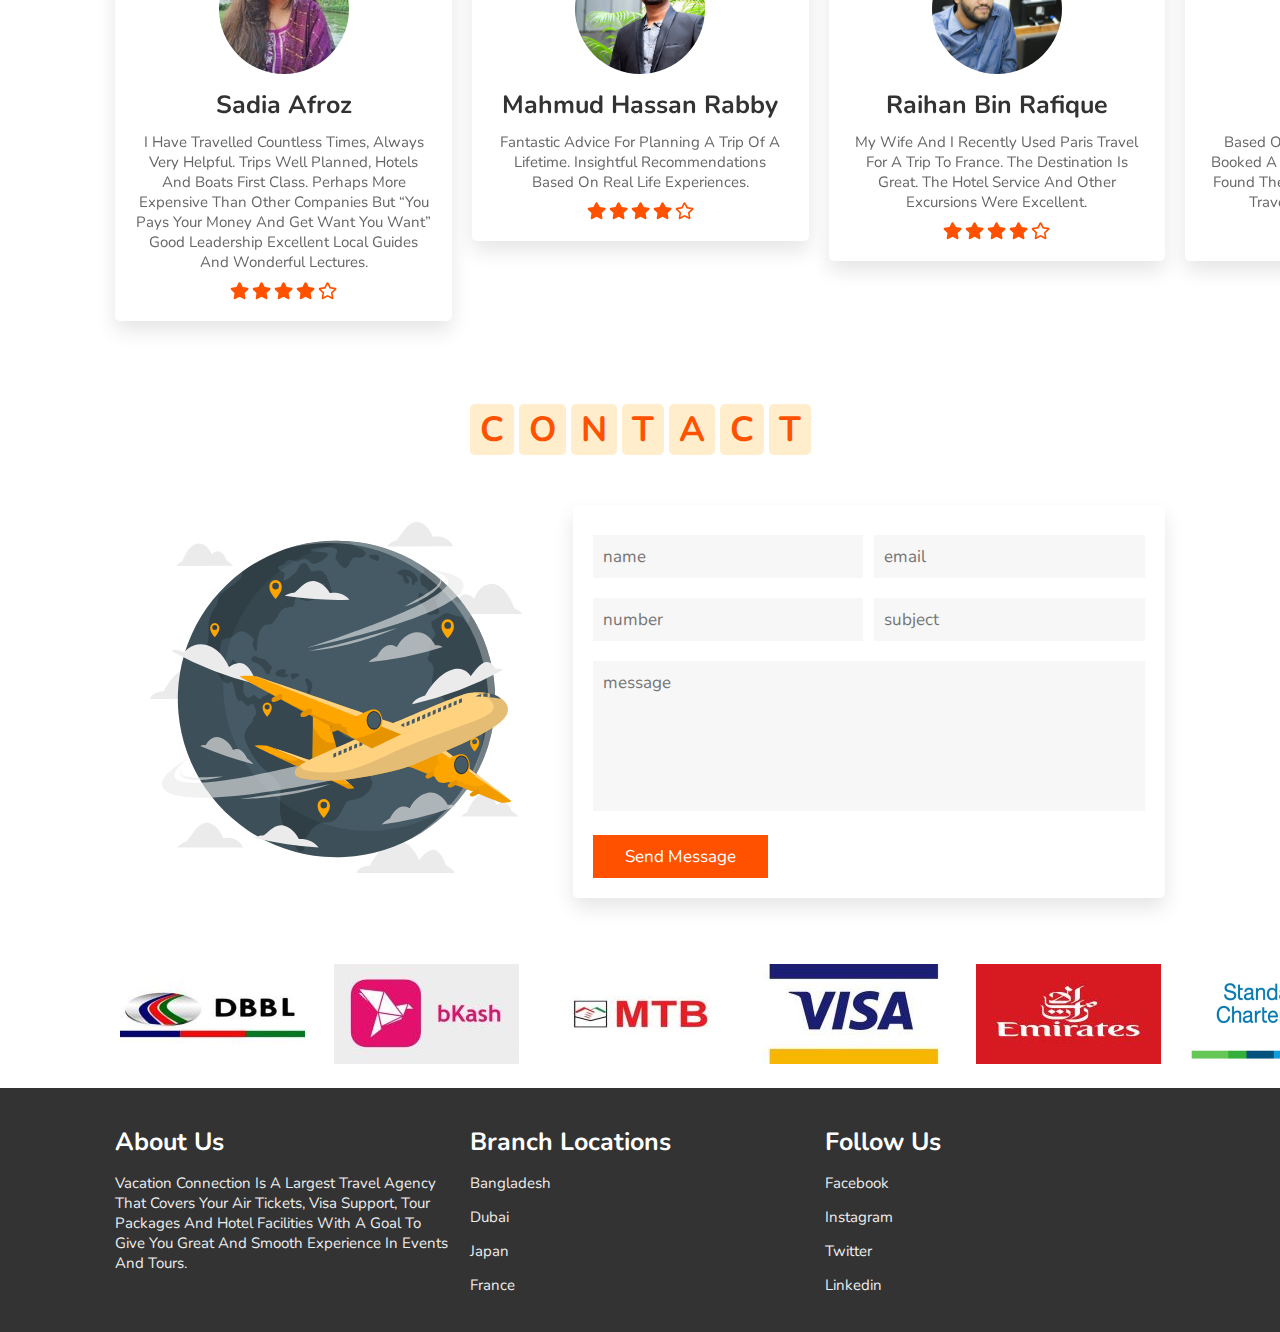
==== commit 9c2febef: "Update index.html" ====
--- a/index.html
+++ b/index.html
@@ -389,7 +389,21 @@
 
         <div class="swiper-wrapper">
 
-                <div class="swiper-slide">
+             <div class="swiper-slide">
+                <div class="box">
+                    <img src="images/Alma.jpg" alt="">
+                    <h3>Sadia Afroz</h3>
+                    <p>I have travelled countless times, always very helpful. Trips well planned, hotels and boats first class. Perhaps more expensive than other companies but “you pays your money and get want you want” Good leadership excellent local guides and wonderful lectures.</p>
+                    <div class="stars">
+                        <i class="fas fa-star"></i>
+                        <i class="fas fa-star"></i>
+                        <i class="fas fa-star"></i>
+                        <i class="fas fa-star"></i>
+                        <i class="far fa-star"></i>
+                    </div>
+                </div>
+            </div>    
+            <div class="swiper-slide">
                 <div class="box">
                     <img src="images/Mahmud.jpg" alt="">
                     <h3>Mahmud Hassan Rabby</h3>
@@ -403,11 +417,12 @@
                     </div>
                 </div>
             </div>
+            
             <div class="swiper-slide">
                 <div class="box">
-                    <img src="images/Alma.jpg" alt="">
-                    <h3>Sadia Afroz</h3>
-                    <p>I have travelled countless times, always very helpful. Trips well planned, hotels and boats first class. Perhaps more expensive than other companies but “you pays your money and get want you want” Good leadership excellent local guides and wonderful lectures.</p>
+                    <img src="images/Raihan.jpg" alt="">
+                    <h3>Raihan Bin Rafique</h3>
+                    <p>My Wife and I recently used Paris Travel for a trip to France. The destination is great. The hotel service and other excursions were excellent.</p>
                     <div class="stars">
                         <i class="fas fa-star"></i>
                         <i class="fas fa-star"></i>
@@ -417,6 +432,7 @@
                     </div>
                 </div>
             </div>
+           
             <div class="swiper-slide">
                 <div class="box">
                     <img src="images/ovi.jpg" alt="">
@@ -431,21 +447,7 @@
                     </div>
                 </div>
             </div>
-            <div class="swiper-slide">
-                <div class="box">
-                    <img src="images/Raihan.jpg" alt="">
-                    <h3>Raihan Bin Rafique</h3>
-                    <p>My Wife and I recently used Paris Travel for a trip to France. The destination is great. The hotel service and other excursions were excellent.</p>
-                    <div class="stars">
-                        <i class="fas fa-star"></i>
-                        <i class="fas fa-star"></i>
-                        <i class="fas fa-star"></i>
-                        <i class="fas fa-star"></i>
-                        <i class="far fa-star"></i>
-                    </div>
-                </div>
-            </div>
-
+            
         </div>
 
     </div>
